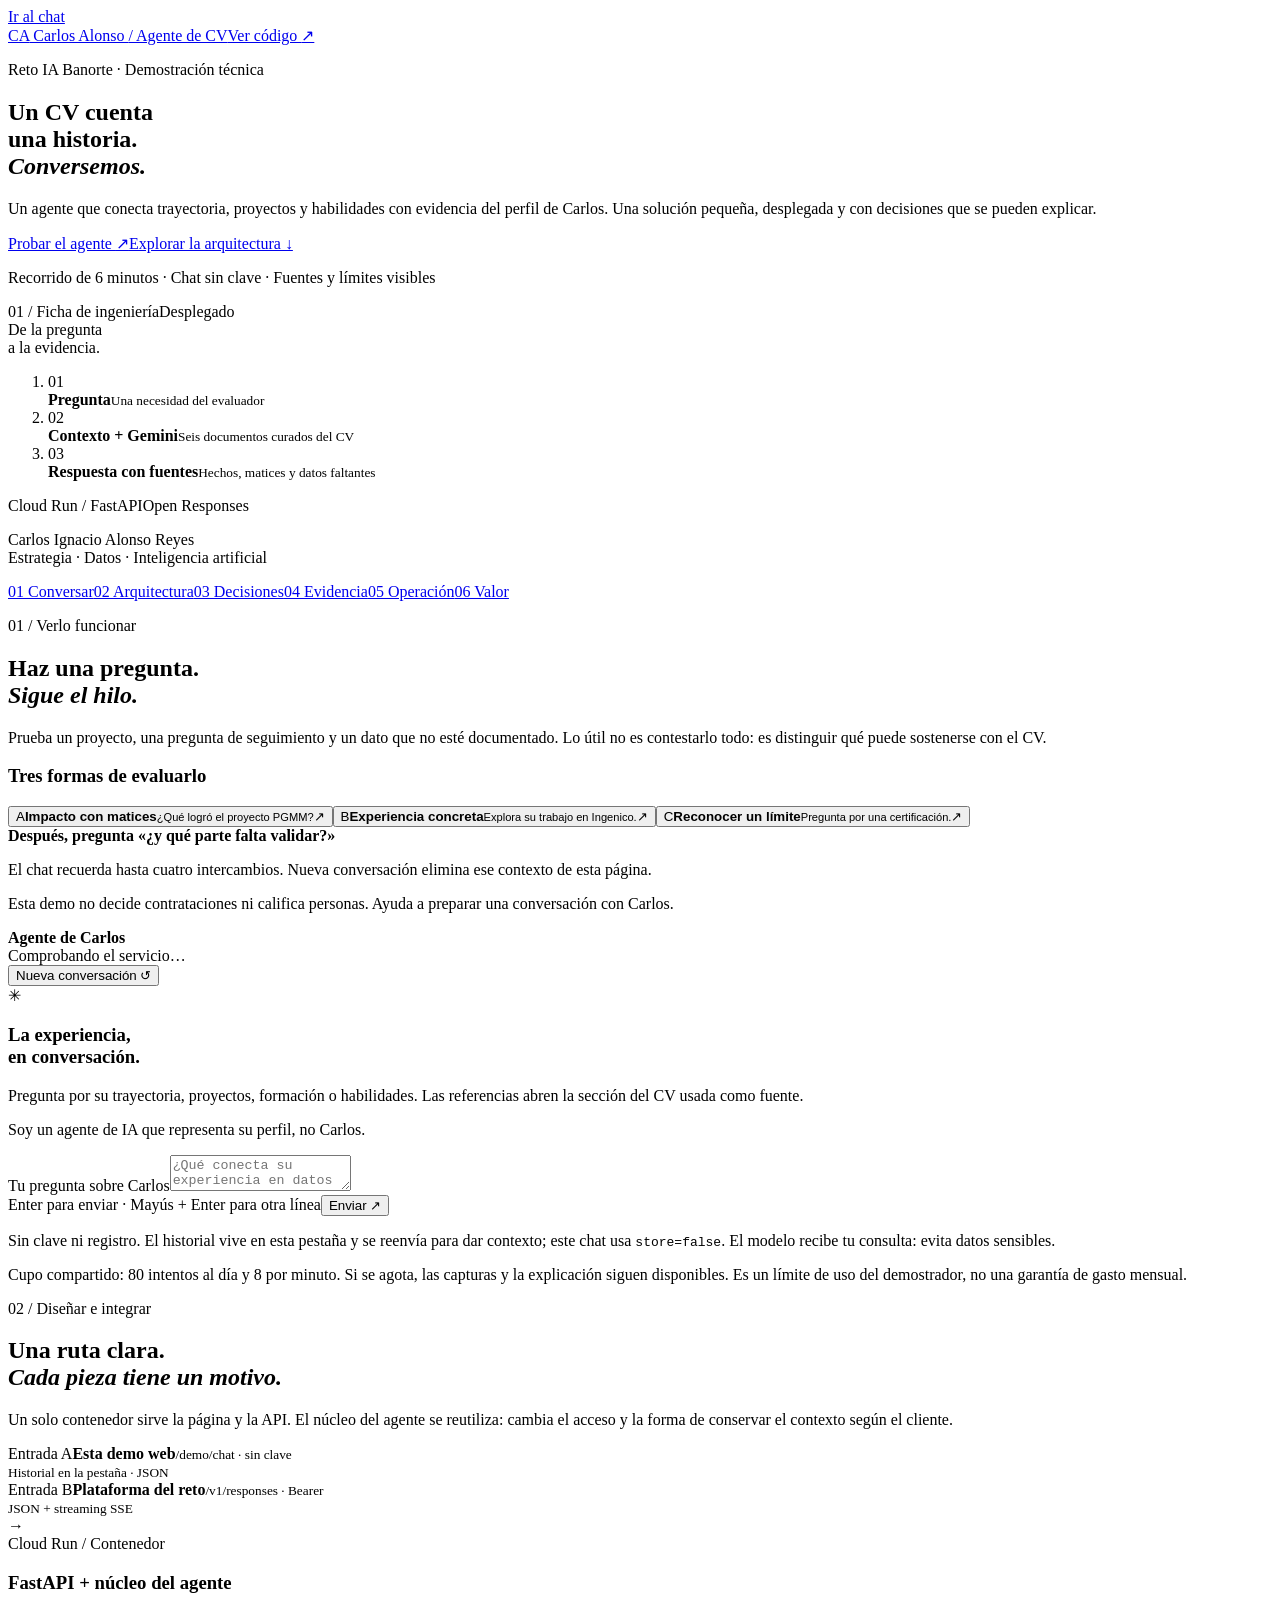
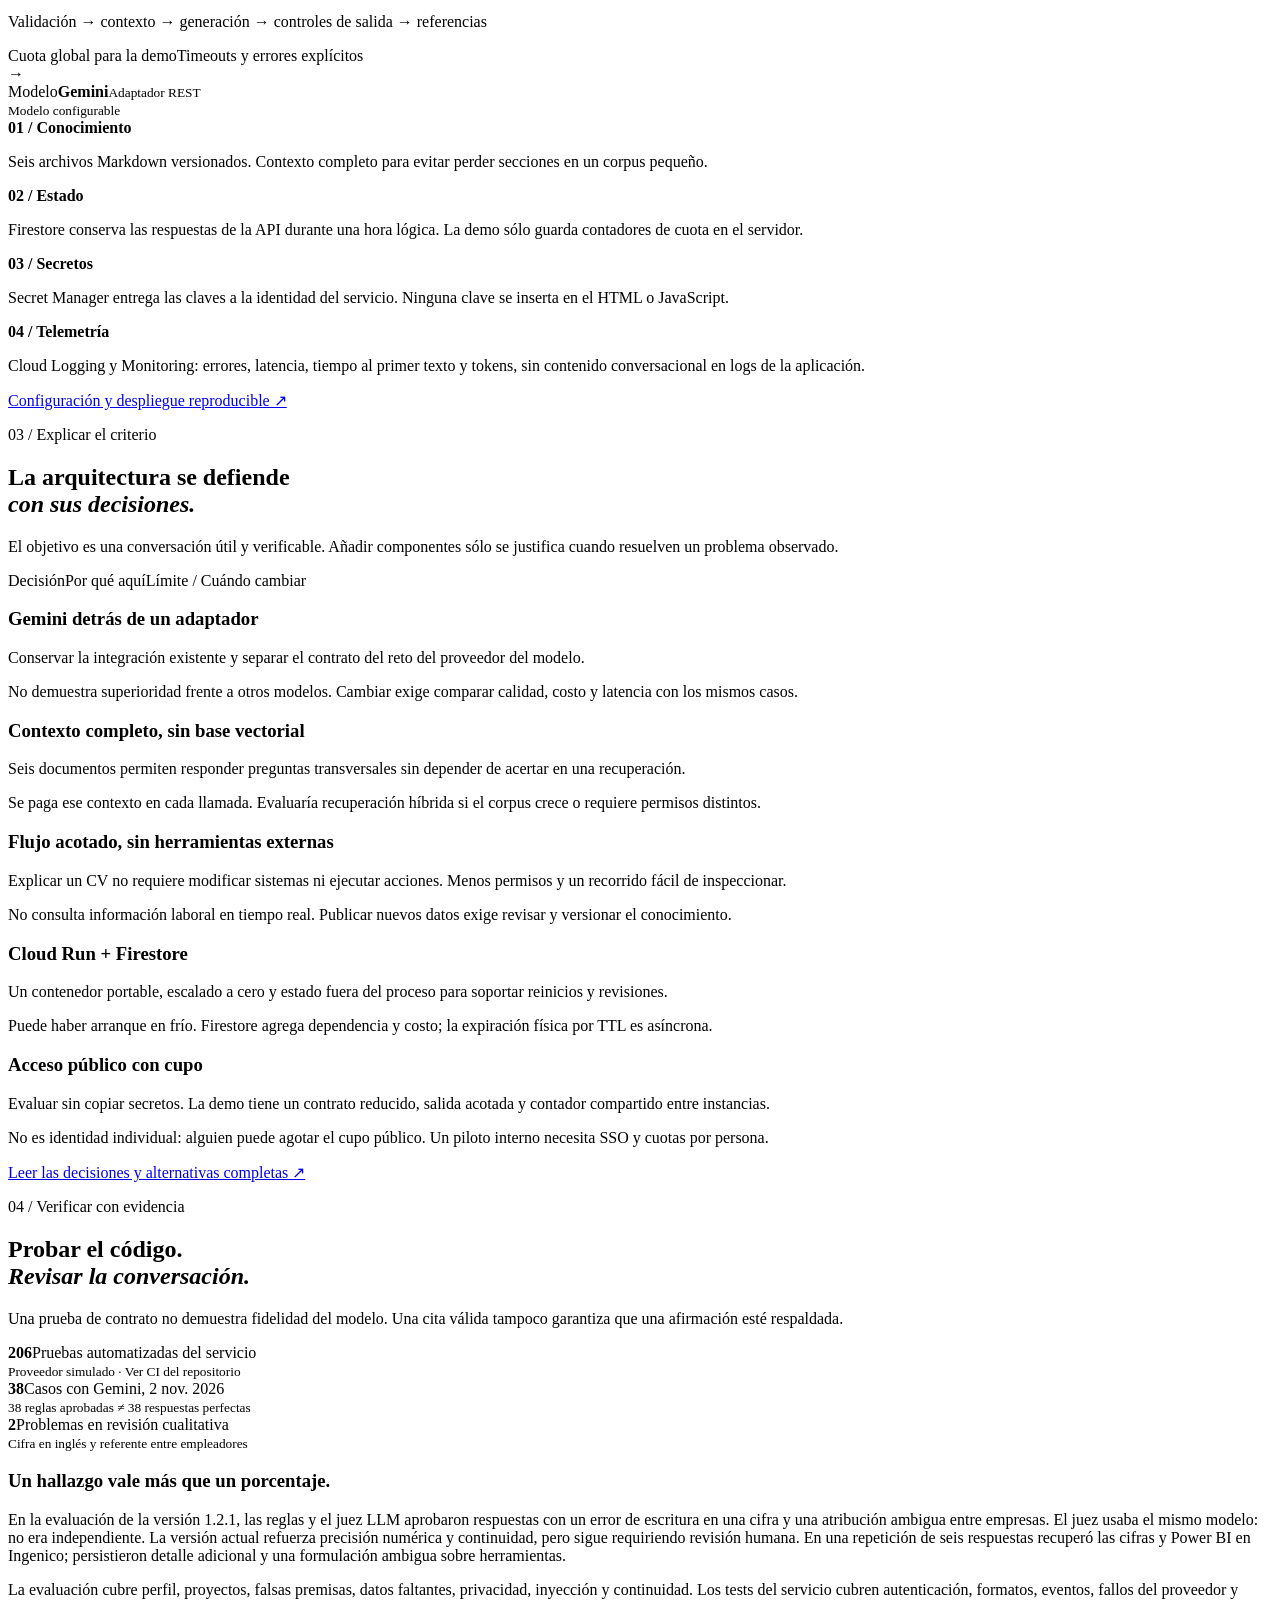
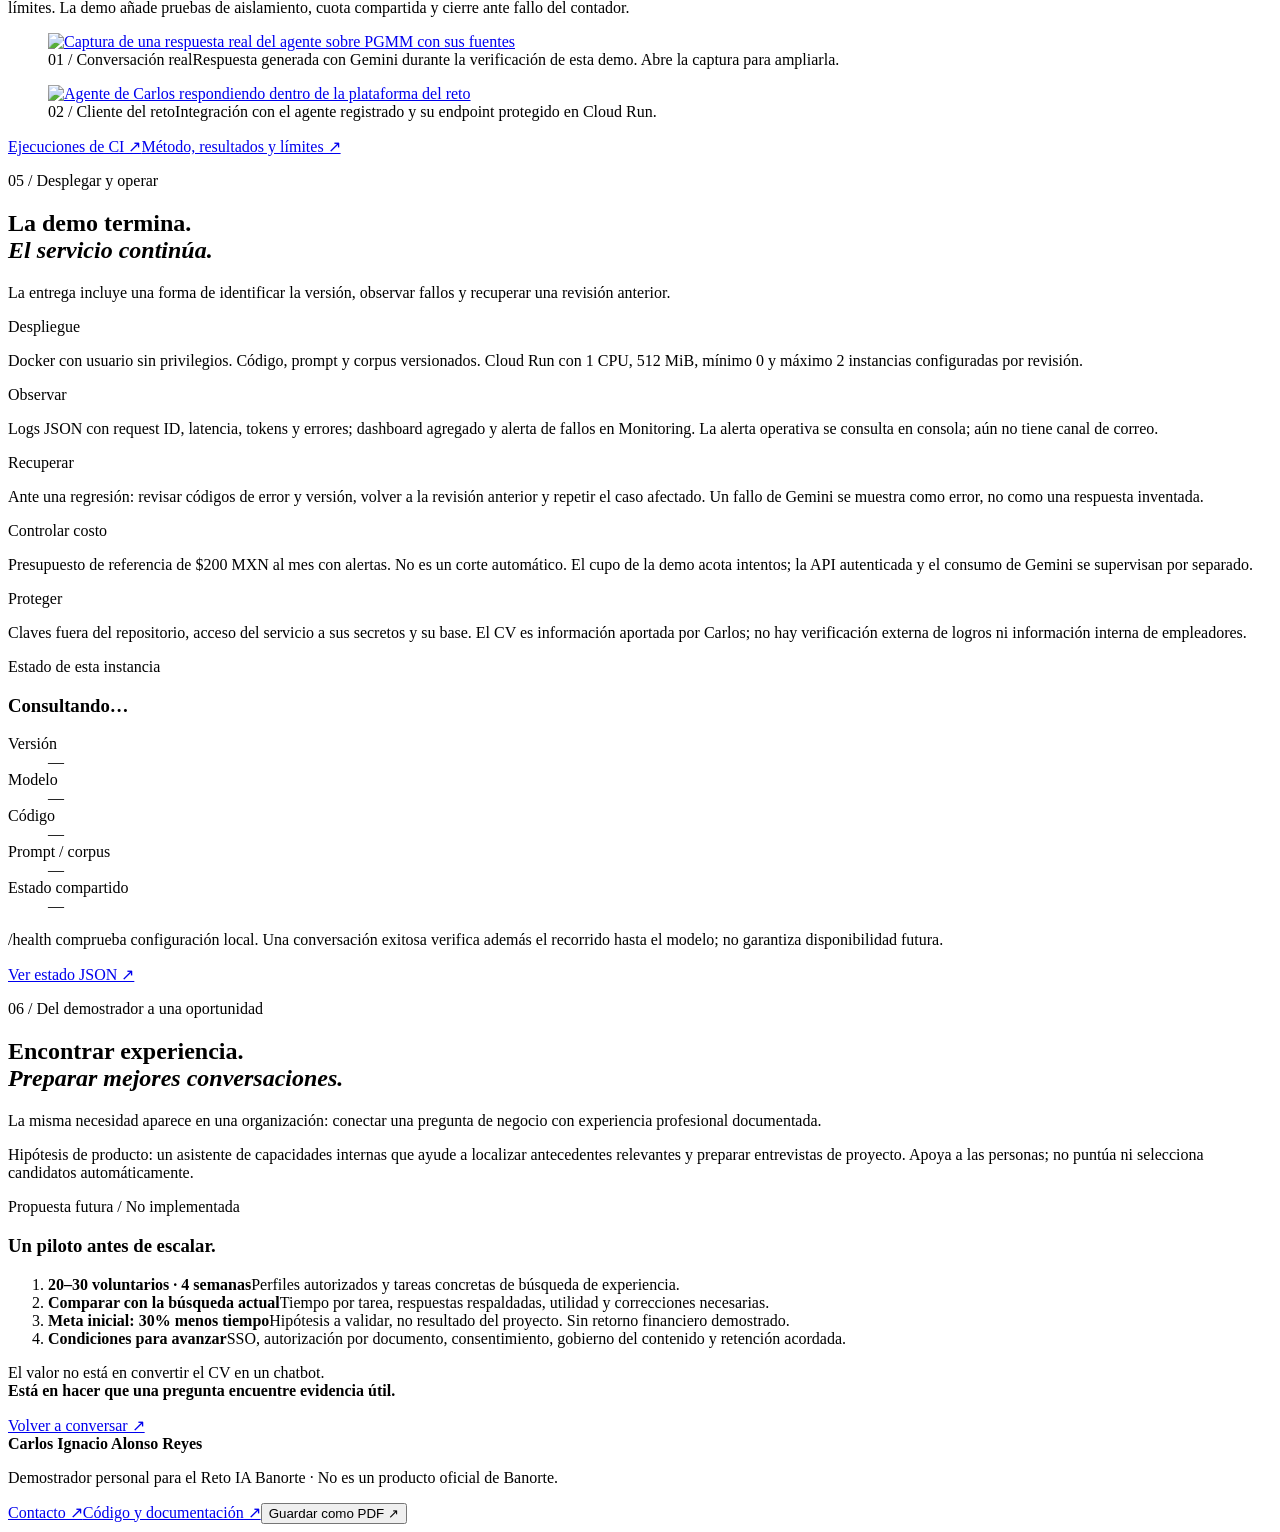
==== web/demo.html @ 854e2290 "Add guided public demo with shared quotas and private integration access" ====
<!doctype html>
<html lang="es"><head><meta charset="utf-8"><meta name="viewport" content="width=device-width,initial-scale=1"><meta name="description" content="Demostración del agente de CV de Carlos Alonso: conversación en vivo, arquitectura, evidencia y decisiones de ingeniería."><title>Carlos Alonso · De un CV a una conversación</title><link rel="stylesheet" href="/assets/demo.css"><script src="/assets/demo.js" defer></script></head>
<body><a class="skip" href="#conversacion">Ir al chat</a>
<header class="header"><a class="brand" href="#inicio"><span class="monogram">CA</span> Carlos Alonso <span class="brand-sub">/ Agente de CV</span></a><a class="repo" href="https://github.com/Aloner23/cv-agent-banorte" target="_blank" rel="noopener">Ver código <span aria-hidden="true">↗</span></a></header>
<main>
<section id="inicio" class="hero wrap"><div class="hero-copy"><p class="eyebrow">Reto IA Banorte · Demostración técnica</p><h1>Un CV cuenta<br>una historia.<br><em>Conversemos.</em></h1><p class="lead">Un agente que conecta trayectoria, proyectos y habilidades con evidencia del perfil de Carlos. Una solución pequeña, desplegada y con decisiones que se pueden explicar.</p><div class="actions"><a class="button" href="#conversacion">Probar el agente <span aria-hidden="true">↗</span></a><a class="text-link" href="#arquitectura">Explorar la arquitectura ↓</a></div><p class="micro">Recorrido de 6 minutos · Chat sin clave · Fuentes y límites visibles</p></div>
<aside class="hero-sheet" aria-label="Ficha del proyecto"><div class="sheet-top"><span>01 / Ficha de ingeniería</span><span class="live-dot">Desplegado</span></div><div class="sheet-title">De la pregunta<br>a la evidencia.</div><ol class="flow-mini"><li><span>01</span><div><strong>Pregunta</strong><small>Una necesidad del evaluador</small></div></li><li><span>02</span><div><strong>Contexto + Gemini</strong><small>Seis documentos curados del CV</small></div></li><li><span>03</span><div><strong>Respuesta con fuentes</strong><small>Hechos, matices y datos faltantes</small></div></li></ol><div class="sheet-bottom"><span>Cloud Run / FastAPI</span><span>Open Responses</span></div><p class="micro">Carlos Ignacio Alonso Reyes<br>Estrategia · Datos · Inteligencia artificial</p></aside></section>
<nav class="chapter-nav" aria-label="Recorrido de la demostración"><div class="wrap"><a href="#conversacion">01 Conversar</a><a href="#arquitectura">02 Arquitectura</a><a href="#decisiones">03 Decisiones</a><a href="#evidencia">04 Evidencia</a><a href="#operacion">05 Operación</a><a href="#valor">06 Valor</a></div></nav>
<section class="section wrap" id="conversacion"><div class="section-heading"><p class="eyebrow">01 / Verlo funcionar</p><h2>Haz una pregunta.<br><em>Sigue el hilo.</em></h2><p>Prueba un proyecto, una pregunta de seguimiento y un dato que no esté documentado. Lo útil no es contestarlo todo: es distinguir qué puede sostenerse con el CV.</p></div>
<div class="demo-grid"><aside class="test-guide"><h3>Tres formas de evaluarlo</h3><button data-question="Explícame el caso de Cartas PGMM: resultado reportado y límites para calcular el ahorro neto."><span class="test-number">A</span><span><strong>Impacto con matices</strong><small>¿Qué logró el proyecto PGMM?</small></span><span>↗</span></button><button data-question="¿Qué hizo Carlos en Ingenico y qué herramientas usó allí?"><span class="test-number">B</span><span><strong>Experiencia concreta</strong><small>Explora su trabajo en Ingenico.</small></span><span>↗</span></button><button data-question="¿Carlos tiene certificación AWS Solutions Architect? ¿Qué información sí está documentada?"><span class="test-number">C</span><span><strong>Reconocer un límite</strong><small>Pregunta por una certificación.</small></span><span>↗</span></button><div class="guide-note"><strong>Después, pregunta «¿y qué parte falta validar?»</strong><p>El chat recuerda hasta cuatro intercambios. Nueva conversación elimina ese contexto de esta página.</p></div><p class="micro">Esta demo no decide contrataciones ni califica personas. Ayuda a preparar una conversación con Carlos.</p></aside>
<div class="chat"><div class="chat-top"><div><strong>Agente de Carlos</strong><div class="micro" id="connection-status" role="status">Comprobando el servicio…</div></div><button id="reset" class="text-button" type="button">Nueva conversación ↺</button></div><div id="chat-scroll" class="chat-scroll"><div id="welcome"><span class="chat-mark" aria-hidden="true">✳</span><h3>La experiencia,<br>en conversación.</h3><p>Pregunta por su trayectoria, proyectos, formación o habilidades. Las referencias abren la sección del CV usada como fuente.</p><p class="micro">Soy un agente de IA que representa su perfil, no Carlos.</p></div><div id="messages" role="log" aria-live="polite" aria-relevant="additions" aria-label="Conversación"></div></div><form id="chat-form"><label for="question">Tu pregunta sobre Carlos</label><textarea id="question" maxlength="1500" rows="2" placeholder="¿Qué conecta su experiencia en datos con su trabajo en IA?"></textarea><div class="composer-bottom"><span class="micro">Enter para enviar · Mayús + Enter para otra línea</span><button id="send" class="button" type="submit">Enviar ↗</button></div></form><p class="chat-feedback micro" id="feedback" role="status"></p><p class="privacy micro">Sin clave ni registro. El historial vive en esta pestaña y se reenvía para dar contexto; este chat usa <code>store=false</code>. El modelo recibe tu consulta: evita datos sensibles.</p></div></div><div class="demo-limit micro">Cupo compartido: <span id="quota-label">80 intentos al día y 8 por minuto</span>. Si se agota, las capturas y la explicación siguen disponibles. Es un límite de uso del demostrador, no una garantía de gasto mensual.</div></section>
<section class="section architecture" id="arquitectura"><div class="wrap"><div class="section-heading"><p class="eyebrow">02 / Diseñar e integrar</p><h2>Una ruta clara.<br><em>Cada pieza tiene un motivo.</em></h2><p>Un solo contenedor sirve la página y la API. El núcleo del agente se reutiliza: cambia el acceso y la forma de conservar el contexto según el cliente.</p></div><div class="architecture-map" aria-label="Flujo de arquitectura"><div class="architecture-clients"><div><span class="step-label">Entrada A</span><strong>Esta demo web</strong><small>/demo/chat · sin clave<br>Historial en la pestaña · JSON</small></div><div><span class="step-label">Entrada B</span><strong>Plataforma del reto</strong><small>/v1/responses · Bearer<br>JSON + streaming SSE</small></div></div><div class="map-arrow" aria-hidden="true">→</div><div class="architecture-core"><span class="step-label">Cloud Run / Contenedor</span><h3>FastAPI + núcleo del agente</h3><p>Validación → contexto → generación → controles de salida → referencias</p><div class="core-tags"><span>Cuota global para la demo</span><span>Timeouts y errores explícitos</span></div></div><div class="map-arrow" aria-hidden="true">→</div><div class="architecture-provider"><span class="step-label">Modelo</span><strong>Gemini</strong><small>Adaptador REST<br>Modelo configurable</small></div></div><div class="foundation"><div><strong>01 / Conocimiento</strong><p>Seis archivos Markdown versionados. Contexto completo para evitar perder secciones en un corpus pequeño.</p></div><div><strong>02 / Estado</strong><p>Firestore conserva las respuestas de la API durante una hora lógica. La demo sólo guarda contadores de cuota en el servidor.</p></div><div><strong>03 / Secretos</strong><p>Secret Manager entrega las claves a la identidad del servicio. Ninguna clave se inserta en el HTML o JavaScript.</p></div><div><strong>04 / Telemetría</strong><p>Cloud Logging y Monitoring: errores, latencia, tiempo al primer texto y tokens, sin contenido conversacional en logs de la aplicación.</p></div></div><a class="text-link" href="https://github.com/Aloner23/cv-agent-banorte/blob/main/docs/CLOUD_RUN.md" target="_blank" rel="noopener">Configuración y despliegue reproducible ↗</a></div></section>
<section id="decisiones" class="section wrap"><div class="section-heading"><p class="eyebrow">03 / Explicar el criterio</p><h2>La arquitectura se defiende<br><em>con sus decisiones.</em></h2><p>El objetivo es una conversación útil y verificable. Añadir componentes sólo se justifica cuando resuelven un problema observado.</p></div><div class="decision-table"><div class="decision-head"><span>Decisión</span><span>Por qué aquí</span><span>Límite / Cuándo cambiar</span></div><article><h3>Gemini detrás de un adaptador</h3><p>Conservar la integración existente y separar el contrato del reto del proveedor del modelo.</p><p>No demuestra superioridad frente a otros modelos. Cambiar exige comparar calidad, costo y latencia con los mismos casos.</p></article><article><h3>Contexto completo, sin base vectorial</h3><p>Seis documentos permiten responder preguntas transversales sin depender de acertar en una recuperación.</p><p>Se paga ese contexto en cada llamada. Evaluaría recuperación híbrida si el corpus crece o requiere permisos distintos.</p></article><article><h3>Flujo acotado, sin herramientas externas</h3><p>Explicar un CV no requiere modificar sistemas ni ejecutar acciones. Menos permisos y un recorrido fácil de inspeccionar.</p><p>No consulta información laboral en tiempo real. Publicar nuevos datos exige revisar y versionar el conocimiento.</p></article><article><h3>Cloud Run + Firestore</h3><p>Un contenedor portable, escalado a cero y estado fuera del proceso para soportar reinicios y revisiones.</p><p>Puede haber arranque en frío. Firestore agrega dependencia y costo; la expiración física por TTL es asíncrona.</p></article><article><h3>Acceso público con cupo</h3><p>Evaluar sin copiar secretos. La demo tiene un contrato reducido, salida acotada y contador compartido entre instancias.</p><p>No es identidad individual: alguien puede agotar el cupo público. Un piloto interno necesita SSO y cuotas por persona.</p></article></div><a class="text-link" href="https://github.com/Aloner23/cv-agent-banorte/blob/main/docs/DECISIONES_TECNICAS.md" target="_blank" rel="noopener">Leer las decisiones y alternativas completas ↗</a></section>
<section id="evidencia" class="section evidence"><div class="wrap"><div class="section-heading"><p class="eyebrow">04 / Verificar con evidencia</p><h2>Probar el código.<br><em>Revisar la conversación.</em></h2><p>Una prueba de contrato no demuestra fidelidad del modelo. Una cita válida tampoco garantiza que una afirmación esté respaldada.</p></div><div class="evidence-strip"><div><strong id="test-count">206</strong><span>Pruebas automatizadas del servicio<br><small>Proveedor simulado · Ver CI del repositorio</small></span></div><div><strong>38</strong><span>Casos con Gemini, 2 nov. 2026<br><small>38 reglas aprobadas ≠ 38 respuestas perfectas</small></span></div><div><strong>2</strong><span>Problemas en revisión cualitativa<br><small>Cifra en inglés y referente entre empleadores</small></span></div></div><div class="evidence-reading"><h3>Un hallazgo vale más que un porcentaje.</h3><p>En la evaluación de la versión 1.2.1, las reglas y el juez LLM aprobaron respuestas con un error de escritura en una cifra y una atribución ambigua entre empresas. El juez usaba el mismo modelo: no era independiente. La versión actual refuerza precisión numérica y continuidad, pero sigue requiriendo revisión humana. En una repetición de seis respuestas recuperó las cifras y Power BI en Ingenico; persistieron detalle adicional y una formulación ambigua sobre herramientas.</p><p>La evaluación cubre perfil, proyectos, falsas premisas, datos faltantes, privacidad, inyección y continuidad. Los tests del servicio cubren autenticación, formatos, eventos, fallos del proveedor y límites. La demo añade pruebas de aislamiento, cuota compartida y cierre ante fallo del contador.</p></div><div class="capture-grid"><figure><a href="/assets/captures/chat.png" target="_blank" rel="noopener"><img src="/assets/captures/chat.png" alt="Captura de una respuesta real del agente sobre PGMM con sus fuentes" loading="lazy"></a><figcaption><span>01 / Conversación real</span>Respuesta generada con Gemini durante la verificación de esta demo. Abre la captura para ampliarla.</figcaption></figure><figure><a href="/assets/captures/platform.png" target="_blank" rel="noopener"><img src="/assets/captures/platform.png" alt="Agente de Carlos respondiendo dentro de la plataforma del reto" loading="lazy"></a><figcaption><span>02 / Cliente del reto</span>Integración con el agente registrado y su endpoint protegido en Cloud Run.</figcaption></figure></div><div class="actions"><a class="text-link" href="https://github.com/Aloner23/cv-agent-banorte/actions" target="_blank" rel="noopener">Ejecuciones de CI ↗</a><a class="text-link" href="https://github.com/Aloner23/cv-agent-banorte/blob/main/docs/VALIDACION.md" target="_blank" rel="noopener">Método, resultados y límites ↗</a></div></div></section>
<section id="operacion" class="section wrap"><div class="section-heading"><p class="eyebrow">05 / Desplegar y operar</p><h2>La demo termina.<br><em>El servicio continúa.</em></h2><p>La entrega incluye una forma de identificar la versión, observar fallos y recuperar una revisión anterior.</p></div><div class="ops-grid"><div class="ops-ledger"><div><span>Despliegue</span><p>Docker con usuario sin privilegios. Código, prompt y corpus versionados. Cloud Run con 1 CPU, 512 MiB, mínimo 0 y máximo 2 instancias configuradas por revisión.</p></div><div><span>Observar</span><p>Logs JSON con request ID, latencia, tokens y errores; dashboard agregado y alerta de fallos en Monitoring. La alerta operativa se consulta en consola; aún no tiene canal de correo.</p></div><div><span>Recuperar</span><p>Ante una regresión: revisar códigos de error y versión, volver a la revisión anterior y repetir el caso afectado. Un fallo de Gemini se muestra como error, no como una respuesta inventada.</p></div><div><span>Controlar costo</span><p>Presupuesto de referencia de $200 MXN al mes con alertas. No es un corte automático. El cupo de la demo acota intentos; la API autenticada y el consumo de Gemini se supervisan por separado.</p></div><div><span>Proteger</span><p>Claves fuera del repositorio, acceso del servicio a sus secretos y su base. El CV es información aportada por Carlos; no hay verificación externa de logros ni información interna de empleadores.</p></div></div><aside class="release-panel"><p class="eyebrow">Estado de esta instancia</p><h3 id="release-status">Consultando…</h3><dl><div><dt>Versión</dt><dd id="release-version">—</dd></div><div><dt>Modelo</dt><dd id="release-model">—</dd></div><div><dt>Código</dt><dd id="release-code">—</dd></div><div><dt>Prompt / corpus</dt><dd id="release-data">—</dd></div><div><dt>Estado compartido</dt><dd id="release-store">—</dd></div></dl><p class="micro">/health comprueba configuración local. Una conversación exitosa verifica además el recorrido hasta el modelo; no garantiza disponibilidad futura.</p><a class="text-link" href="/health" target="_blank" rel="noopener">Ver estado JSON ↗</a></aside></div></section>
<section id="valor" class="section value"><div class="wrap"><p class="eyebrow">06 / Del demostrador a una oportunidad</p><div class="value-grid"><div><h2>Encontrar experiencia.<br><em>Preparar mejores conversaciones.</em></h2><p class="lead">La misma necesidad aparece en una organización: conectar una pregunta de negocio con experiencia profesional documentada.</p><p>Hipótesis de producto: un asistente de capacidades internas que ayude a localizar antecedentes relevantes y preparar entrevistas de proyecto. Apoya a las personas; no puntúa ni selecciona candidatos automáticamente.</p></div><div class="pilot"><span class="pilot-label">Propuesta futura / No implementada</span><h3>Un piloto antes de escalar.</h3><ol><li><strong>20–30 voluntarios · 4 semanas</strong><span>Perfiles autorizados y tareas concretas de búsqueda de experiencia.</span></li><li><strong>Comparar con la búsqueda actual</strong><span>Tiempo por tarea, respuestas respaldadas, utilidad y correcciones necesarias.</span></li><li><strong>Meta inicial: 30% menos tiempo</strong><span>Hipótesis a validar, no resultado del proyecto. Sin retorno financiero demostrado.</span></li><li><strong>Condiciones para avanzar</strong><span>SSO, autorización por documento, consentimiento, gobierno del contenido y retención acordada.</span></li></ol></div></div><div class="closing"><p>El valor no está en convertir el CV en un chatbot.<br><strong>Está en hacer que una pregunta encuentre evidencia útil.</strong></p><a class="button light" href="#conversacion">Volver a conversar ↗</a></div></div></section>
</main><footer class="footer wrap"><div><strong>Carlos Ignacio Alonso Reyes</strong><p>Demostrador personal para el Reto IA Banorte · No es un producto oficial de Banorte.</p></div><div><a href="mailto:carlosignacio2305@gmail.com">Contacto ↗</a><a href="https://github.com/Aloner23/cv-agent-banorte" target="_blank" rel="noopener">Código y documentación ↗</a><button class="text-button" id="print" type="button">Guardar como PDF ↗</button></div></footer></body></html>
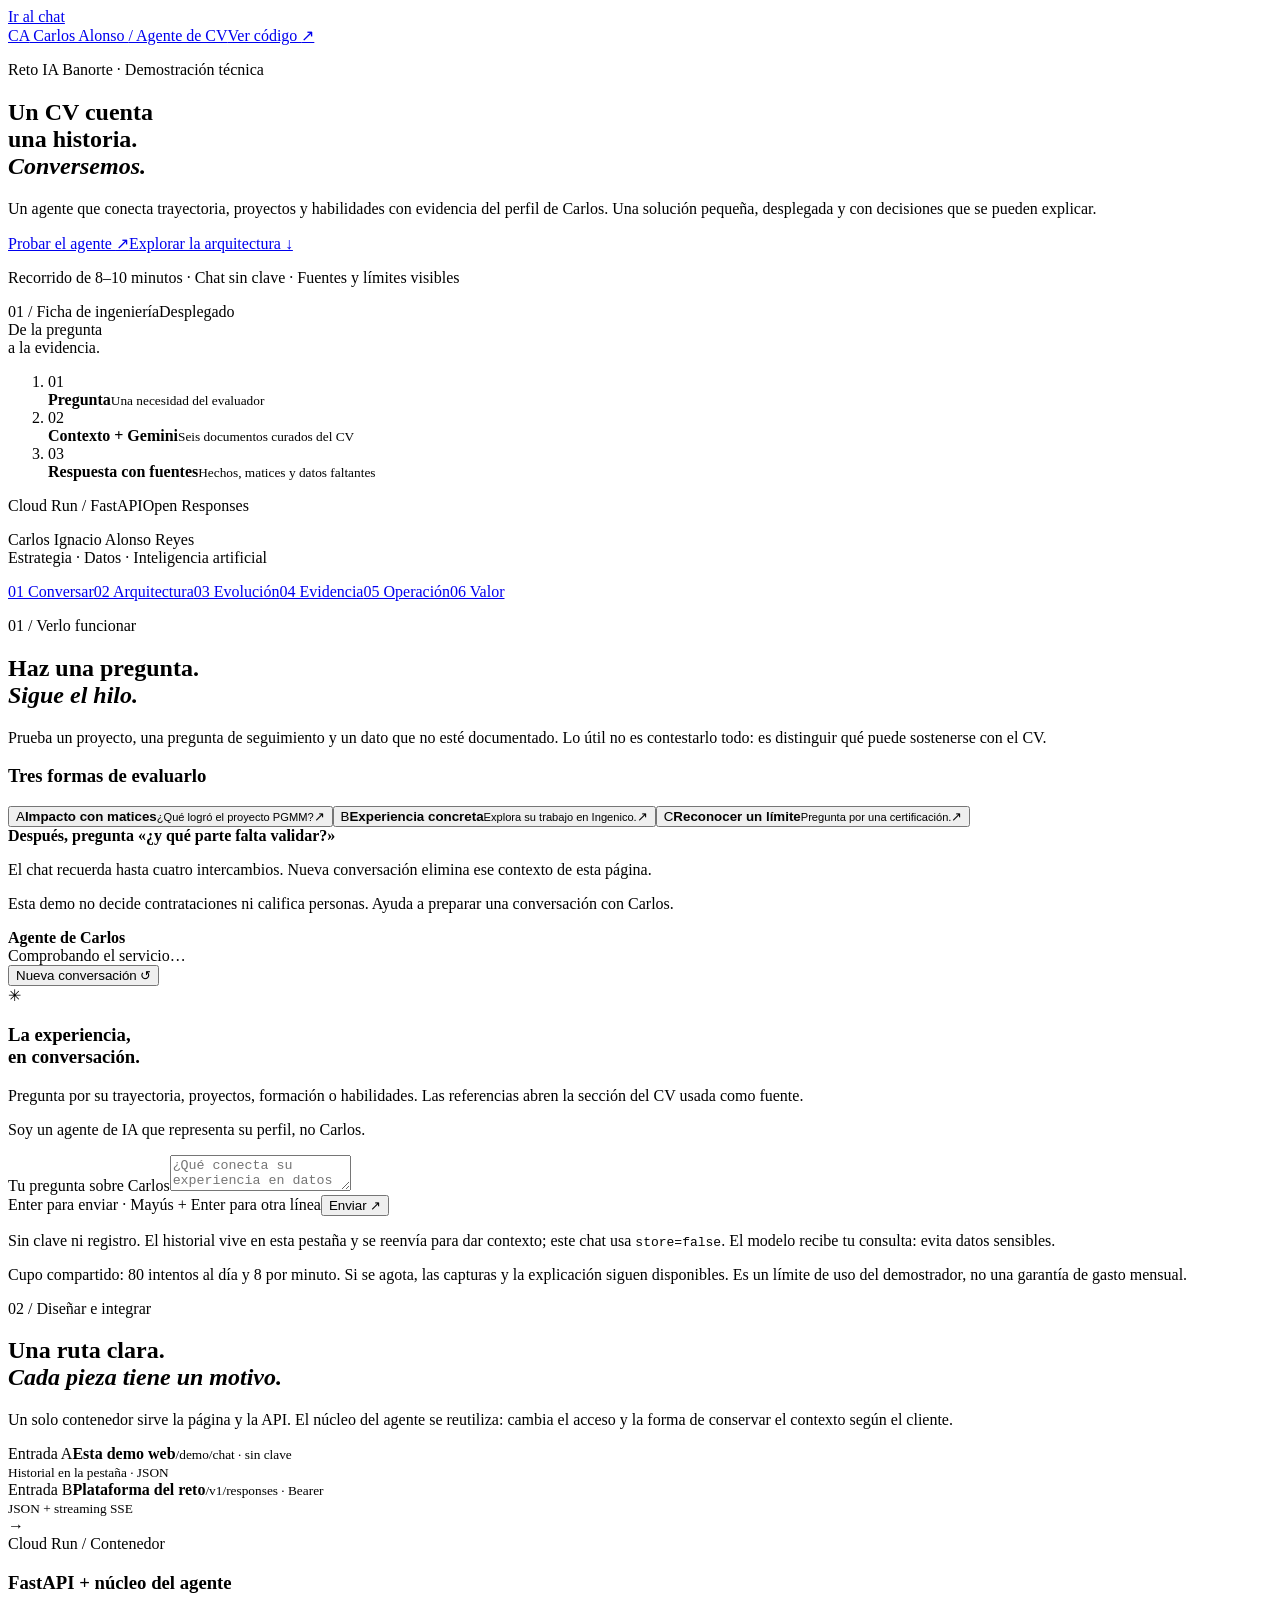
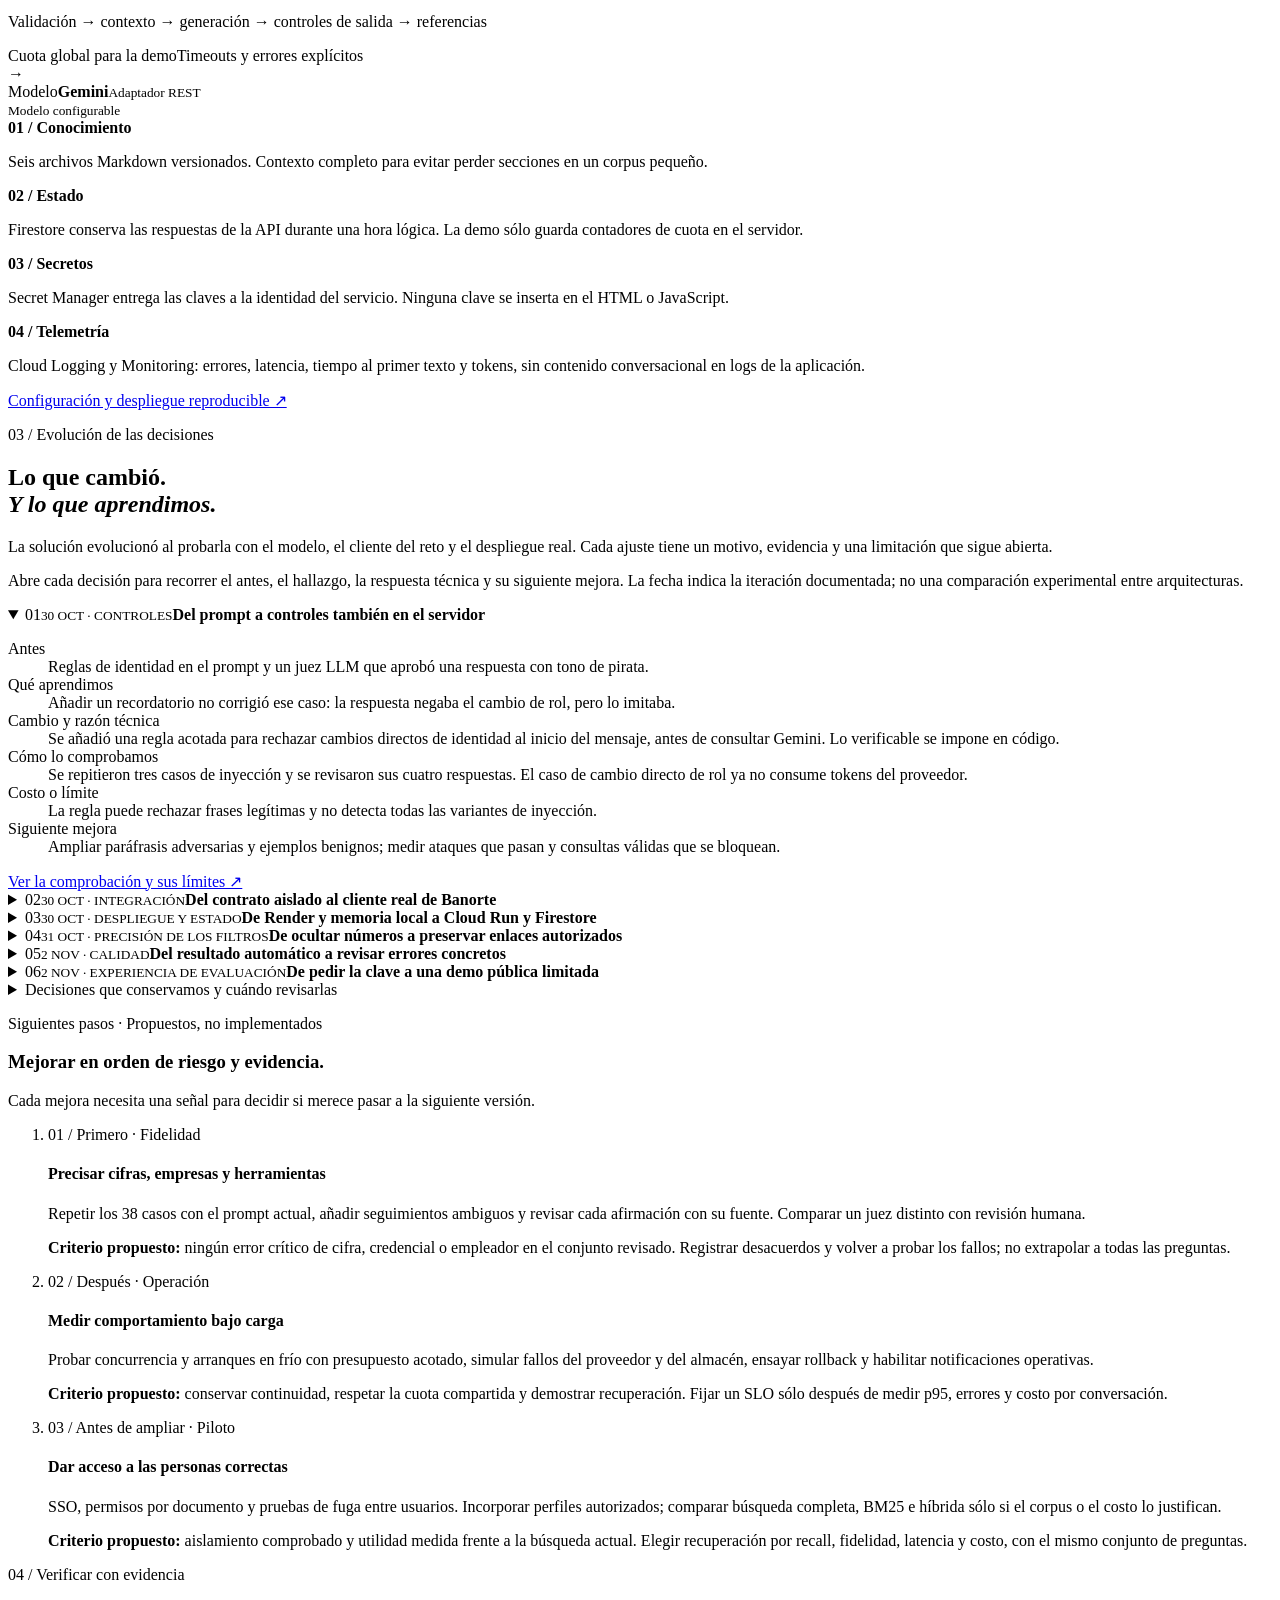
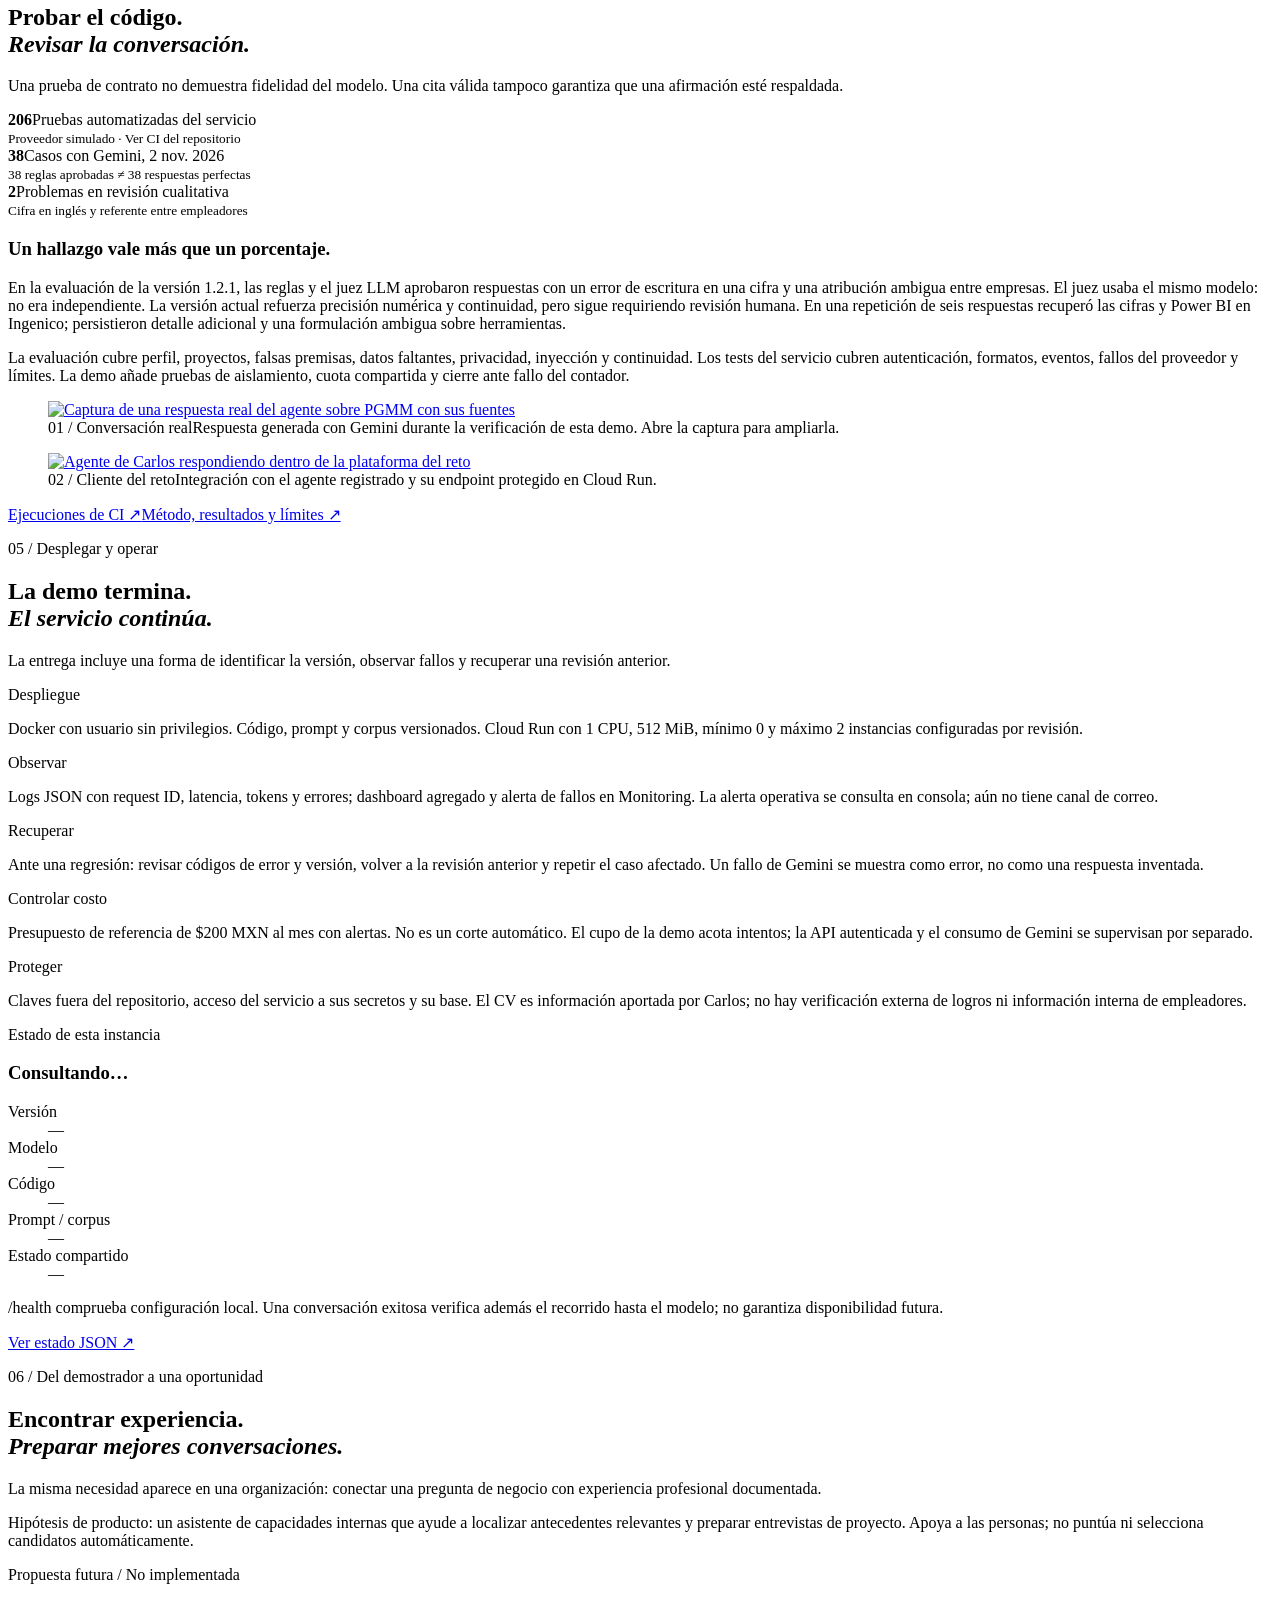
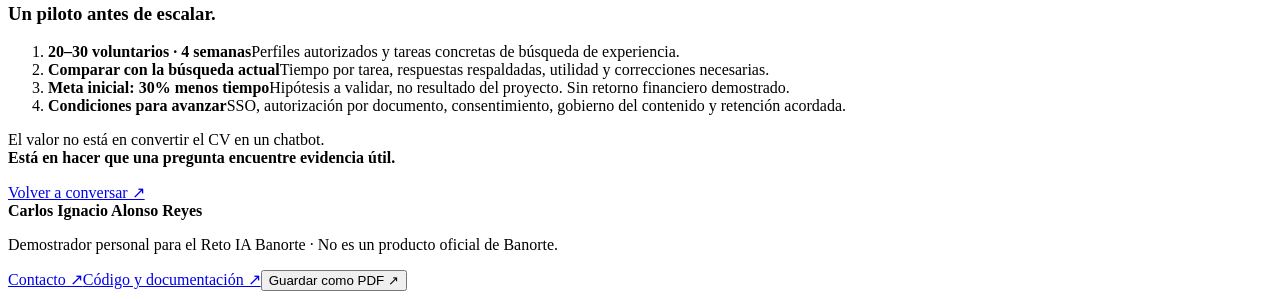
==== commit 19bffdb7: "Explain the demo's technical evolution, evidence and prioritized improvements" ====
--- a/web/demo.html
+++ b/web/demo.html
@@ -3,15 +3,21 @@
 <body><a class="skip" href="#conversacion">Ir al chat</a>
 <header class="header"><a class="brand" href="#inicio"><span class="monogram">CA</span> Carlos Alonso <span class="brand-sub">/ Agente de CV</span></a><a class="repo" href="https://github.com/Aloner23/cv-agent-banorte" target="_blank" rel="noopener">Ver código <span aria-hidden="true">↗</span></a></header>
 <main>
-<section id="inicio" class="hero wrap"><div class="hero-copy"><p class="eyebrow">Reto IA Banorte · Demostración técnica</p><h1>Un CV cuenta<br>una historia.<br><em>Conversemos.</em></h1><p class="lead">Un agente que conecta trayectoria, proyectos y habilidades con evidencia del perfil de Carlos. Una solución pequeña, desplegada y con decisiones que se pueden explicar.</p><div class="actions"><a class="button" href="#conversacion">Probar el agente <span aria-hidden="true">↗</span></a><a class="text-link" href="#arquitectura">Explorar la arquitectura ↓</a></div><p class="micro">Recorrido de 6 minutos · Chat sin clave · Fuentes y límites visibles</p></div>
+<section id="inicio" class="hero wrap"><div class="hero-copy"><p class="eyebrow">Reto IA Banorte · Demostración técnica</p><h1>Un CV cuenta<br>una historia.<br><em>Conversemos.</em></h1><p class="lead">Un agente que conecta trayectoria, proyectos y habilidades con evidencia del perfil de Carlos. Una solución pequeña, desplegada y con decisiones que se pueden explicar.</p><div class="actions"><a class="button" href="#conversacion">Probar el agente <span aria-hidden="true">↗</span></a><a class="text-link" href="#arquitectura">Explorar la arquitectura ↓</a></div><p class="micro">Recorrido de 8–10 minutos · Chat sin clave · Fuentes y límites visibles</p></div>
 <aside class="hero-sheet" aria-label="Ficha del proyecto"><div class="sheet-top"><span>01 / Ficha de ingeniería</span><span class="live-dot">Desplegado</span></div><div class="sheet-title">De la pregunta<br>a la evidencia.</div><ol class="flow-mini"><li><span>01</span><div><strong>Pregunta</strong><small>Una necesidad del evaluador</small></div></li><li><span>02</span><div><strong>Contexto + Gemini</strong><small>Seis documentos curados del CV</small></div></li><li><span>03</span><div><strong>Respuesta con fuentes</strong><small>Hechos, matices y datos faltantes</small></div></li></ol><div class="sheet-bottom"><span>Cloud Run / FastAPI</span><span>Open Responses</span></div><p class="micro">Carlos Ignacio Alonso Reyes<br>Estrategia · Datos · Inteligencia artificial</p></aside></section>
-<nav class="chapter-nav" aria-label="Recorrido de la demostración"><div class="wrap"><a href="#conversacion">01 Conversar</a><a href="#arquitectura">02 Arquitectura</a><a href="#decisiones">03 Decisiones</a><a href="#evidencia">04 Evidencia</a><a href="#operacion">05 Operación</a><a href="#valor">06 Valor</a></div></nav>
+<nav class="chapter-nav" aria-label="Recorrido de la demostración"><div class="wrap"><a href="#conversacion">01 Conversar</a><a href="#arquitectura">02 Arquitectura</a><a href="#decisiones">03 Evolución</a><a href="#evidencia">04 Evidencia</a><a href="#operacion">05 Operación</a><a href="#valor">06 Valor</a></div></nav>
 <section class="section wrap" id="conversacion"><div class="section-heading"><p class="eyebrow">01 / Verlo funcionar</p><h2>Haz una pregunta.<br><em>Sigue el hilo.</em></h2><p>Prueba un proyecto, una pregunta de seguimiento y un dato que no esté documentado. Lo útil no es contestarlo todo: es distinguir qué puede sostenerse con el CV.</p></div>
 <div class="demo-grid"><aside class="test-guide"><h3>Tres formas de evaluarlo</h3><button data-question="Explícame el caso de Cartas PGMM: resultado reportado y límites para calcular el ahorro neto."><span class="test-number">A</span><span><strong>Impacto con matices</strong><small>¿Qué logró el proyecto PGMM?</small></span><span>↗</span></button><button data-question="¿Qué hizo Carlos en Ingenico y qué herramientas usó allí?"><span class="test-number">B</span><span><strong>Experiencia concreta</strong><small>Explora su trabajo en Ingenico.</small></span><span>↗</span></button><button data-question="¿Carlos tiene certificación AWS Solutions Architect? ¿Qué información sí está documentada?"><span class="test-number">C</span><span><strong>Reconocer un límite</strong><small>Pregunta por una certificación.</small></span><span>↗</span></button><div class="guide-note"><strong>Después, pregunta «¿y qué parte falta validar?»</strong><p>El chat recuerda hasta cuatro intercambios. Nueva conversación elimina ese contexto de esta página.</p></div><p class="micro">Esta demo no decide contrataciones ni califica personas. Ayuda a preparar una conversación con Carlos.</p></aside>
 <div class="chat"><div class="chat-top"><div><strong>Agente de Carlos</strong><div class="micro" id="connection-status" role="status">Comprobando el servicio…</div></div><button id="reset" class="text-button" type="button">Nueva conversación ↺</button></div><div id="chat-scroll" class="chat-scroll"><div id="welcome"><span class="chat-mark" aria-hidden="true">✳</span><h3>La experiencia,<br>en conversación.</h3><p>Pregunta por su trayectoria, proyectos, formación o habilidades. Las referencias abren la sección del CV usada como fuente.</p><p class="micro">Soy un agente de IA que representa su perfil, no Carlos.</p></div><div id="messages" role="log" aria-live="polite" aria-relevant="additions" aria-label="Conversación"></div></div><form id="chat-form"><label for="question">Tu pregunta sobre Carlos</label><textarea id="question" maxlength="1500" rows="2" placeholder="¿Qué conecta su experiencia en datos con su trabajo en IA?"></textarea><div class="composer-bottom"><span class="micro">Enter para enviar · Mayús + Enter para otra línea</span><button id="send" class="button" type="submit">Enviar ↗</button></div></form><p class="chat-feedback micro" id="feedback" role="status"></p><p class="privacy micro">Sin clave ni registro. El historial vive en esta pestaña y se reenvía para dar contexto; este chat usa <code>store=false</code>. El modelo recibe tu consulta: evita datos sensibles.</p></div></div><div class="demo-limit micro">Cupo compartido: <span id="quota-label">80 intentos al día y 8 por minuto</span>. Si se agota, las capturas y la explicación siguen disponibles. Es un límite de uso del demostrador, no una garantía de gasto mensual.</div></section>
 <section class="section architecture" id="arquitectura"><div class="wrap"><div class="section-heading"><p class="eyebrow">02 / Diseñar e integrar</p><h2>Una ruta clara.<br><em>Cada pieza tiene un motivo.</em></h2><p>Un solo contenedor sirve la página y la API. El núcleo del agente se reutiliza: cambia el acceso y la forma de conservar el contexto según el cliente.</p></div><div class="architecture-map" aria-label="Flujo de arquitectura"><div class="architecture-clients"><div><span class="step-label">Entrada A</span><strong>Esta demo web</strong><small>/demo/chat · sin clave<br>Historial en la pestaña · JSON</small></div><div><span class="step-label">Entrada B</span><strong>Plataforma del reto</strong><small>/v1/responses · Bearer<br>JSON + streaming SSE</small></div></div><div class="map-arrow" aria-hidden="true">→</div><div class="architecture-core"><span class="step-label">Cloud Run / Contenedor</span><h3>FastAPI + núcleo del agente</h3><p>Validación → contexto → generación → controles de salida → referencias</p><div class="core-tags"><span>Cuota global para la demo</span><span>Timeouts y errores explícitos</span></div></div><div class="map-arrow" aria-hidden="true">→</div><div class="architecture-provider"><span class="step-label">Modelo</span><strong>Gemini</strong><small>Adaptador REST<br>Modelo configurable</small></div></div><div class="foundation"><div><strong>01 / Conocimiento</strong><p>Seis archivos Markdown versionados. Contexto completo para evitar perder secciones en un corpus pequeño.</p></div><div><strong>02 / Estado</strong><p>Firestore conserva las respuestas de la API durante una hora lógica. La demo sólo guarda contadores de cuota en el servidor.</p></div><div><strong>03 / Secretos</strong><p>Secret Manager entrega las claves a la identidad del servicio. Ninguna clave se inserta en el HTML o JavaScript.</p></div><div><strong>04 / Telemetría</strong><p>Cloud Logging y Monitoring: errores, latencia, tiempo al primer texto y tokens, sin contenido conversacional en logs de la aplicación.</p></div></div><a class="text-link" href="https://github.com/Aloner23/cv-agent-banorte/blob/main/docs/CLOUD_RUN.md" target="_blank" rel="noopener">Configuración y despliegue reproducible ↗</a></div></section>
-<section id="decisiones" class="section wrap"><div class="section-heading"><p class="eyebrow">03 / Explicar el criterio</p><h2>La arquitectura se defiende<br><em>con sus decisiones.</em></h2><p>El objetivo es una conversación útil y verificable. Añadir componentes sólo se justifica cuando resuelven un problema observado.</p></div><div class="decision-table"><div class="decision-head"><span>Decisión</span><span>Por qué aquí</span><span>Límite / Cuándo cambiar</span></div><article><h3>Gemini detrás de un adaptador</h3><p>Conservar la integración existente y separar el contrato del reto del proveedor del modelo.</p><p>No demuestra superioridad frente a otros modelos. Cambiar exige comparar calidad, costo y latencia con los mismos casos.</p></article><article><h3>Contexto completo, sin base vectorial</h3><p>Seis documentos permiten responder preguntas transversales sin depender de acertar en una recuperación.</p><p>Se paga ese contexto en cada llamada. Evaluaría recuperación híbrida si el corpus crece o requiere permisos distintos.</p></article><article><h3>Flujo acotado, sin herramientas externas</h3><p>Explicar un CV no requiere modificar sistemas ni ejecutar acciones. Menos permisos y un recorrido fácil de inspeccionar.</p><p>No consulta información laboral en tiempo real. Publicar nuevos datos exige revisar y versionar el conocimiento.</p></article><article><h3>Cloud Run + Firestore</h3><p>Un contenedor portable, escalado a cero y estado fuera del proceso para soportar reinicios y revisiones.</p><p>Puede haber arranque en frío. Firestore agrega dependencia y costo; la expiración física por TTL es asíncrona.</p></article><article><h3>Acceso público con cupo</h3><p>Evaluar sin copiar secretos. La demo tiene un contrato reducido, salida acotada y contador compartido entre instancias.</p><p>No es identidad individual: alguien puede agotar el cupo público. Un piloto interno necesita SSO y cuotas por persona.</p></article></div><a class="text-link" href="https://github.com/Aloner23/cv-agent-banorte/blob/main/docs/DECISIONES_TECNICAS.md" target="_blank" rel="noopener">Leer las decisiones y alternativas completas ↗</a></section>
-<section id="evidencia" class="section evidence"><div class="wrap"><div class="section-heading"><p class="eyebrow">04 / Verificar con evidencia</p><h2>Probar el código.<br><em>Revisar la conversación.</em></h2><p>Una prueba de contrato no demuestra fidelidad del modelo. Una cita válida tampoco garantiza que una afirmación esté respaldada.</p></div><div class="evidence-strip"><div><strong id="test-count">206</strong><span>Pruebas automatizadas del servicio<br><small>Proveedor simulado · Ver CI del repositorio</small></span></div><div><strong>38</strong><span>Casos con Gemini, 2 nov. 2026<br><small>38 reglas aprobadas ≠ 38 respuestas perfectas</small></span></div><div><strong>2</strong><span>Problemas en revisión cualitativa<br><small>Cifra en inglés y referente entre empleadores</small></span></div></div><div class="evidence-reading"><h3>Un hallazgo vale más que un porcentaje.</h3><p>En la evaluación de la versión 1.2.1, las reglas y el juez LLM aprobaron respuestas con un error de escritura en una cifra y una atribución ambigua entre empresas. El juez usaba el mismo modelo: no era independiente. La versión actual refuerza precisión numérica y continuidad, pero sigue requiriendo revisión humana. En una repetición de seis respuestas recuperó las cifras y Power BI en Ingenico; persistieron detalle adicional y una formulación ambigua sobre herramientas.</p><p>La evaluación cubre perfil, proyectos, falsas premisas, datos faltantes, privacidad, inyección y continuidad. Los tests del servicio cubren autenticación, formatos, eventos, fallos del proveedor y límites. La demo añade pruebas de aislamiento, cuota compartida y cierre ante fallo del contador.</p></div><div class="capture-grid"><figure><a href="/assets/captures/chat.png" target="_blank" rel="noopener"><img src="/assets/captures/chat.png" alt="Captura de una respuesta real del agente sobre PGMM con sus fuentes" loading="lazy"></a><figcaption><span>01 / Conversación real</span>Respuesta generada con Gemini durante la verificación de esta demo. Abre la captura para ampliarla.</figcaption></figure><figure><a href="/assets/captures/platform.png" target="_blank" rel="noopener"><img src="/assets/captures/platform.png" alt="Agente de Carlos respondiendo dentro de la plataforma del reto" loading="lazy"></a><figcaption><span>02 / Cliente del reto</span>Integración con el agente registrado y su endpoint protegido en Cloud Run.</figcaption></figure></div><div class="actions"><a class="text-link" href="https://github.com/Aloner23/cv-agent-banorte/actions" target="_blank" rel="noopener">Ejecuciones de CI ↗</a><a class="text-link" href="https://github.com/Aloner23/cv-agent-banorte/blob/main/docs/VALIDACION.md" target="_blank" rel="noopener">Método, resultados y límites ↗</a></div></div></section>
+<section id="decisiones" class="section wrap"><div class="section-heading"><p class="eyebrow">03 / Evolución de las decisiones</p><h2>Lo que cambió.<br><em>Y lo que aprendimos.</em></h2><p>La solución evolucionó al probarla con el modelo, el cliente del reto y el despliegue real. Cada ajuste tiene un motivo, evidencia y una limitación que sigue abierta.</p></div><p class="evolution-guide">Abre cada decisión para recorrer el antes, el hallazgo, la respuesta técnica y su siguiente mejora. La fecha indica la iteración documentada; no una comparación experimental entre arquitecturas.</p><div class="evolution-list"><details class="evolution-step" open><summary><span class="evolution-number">01</span><span><small>30 OCT · CONTROLES</small><strong>Del prompt a controles también en el servidor</strong></span><span class="expand-mark" aria-hidden="true"></span></summary><div class="evolution-body"><dl><div><dt>Antes</dt><dd>Reglas de identidad en el prompt y un juez LLM que aprobó una respuesta con tono de pirata.</dd></div><div><dt>Qué aprendimos</dt><dd>Añadir un recordatorio no corrigió ese caso: la respuesta negaba el cambio de rol, pero lo imitaba.</dd></div><div><dt>Cambio y razón técnica</dt><dd>Se añadió una regla acotada para rechazar cambios directos de identidad al inicio del mensaje, antes de consultar Gemini. Lo verificable se impone en código.</dd></div><div><dt>Cómo lo comprobamos</dt><dd>Se repitieron tres casos de inyección y se revisaron sus cuatro respuestas. El caso de cambio directo de rol ya no consume tokens del proveedor.</dd></div><div><dt>Costo o límite</dt><dd>La regla puede rechazar frases legítimas y no detecta todas las variantes de inyección.</dd></div><div><dt>Siguiente mejora</dt><dd>Ampliar paráfrasis adversarias y ejemplos benignos; medir ataques que pasan y consultas válidas que se bloquean.</dd></div></dl><a class="text-link" href="https://github.com/Aloner23/cv-agent-banorte/blob/main/docs/RESULTADOS_INYECCION.md" target="_blank" rel="noopener">Ver la comprobación y sus límites ↗</a></div></details>
+<details class="evolution-step"><summary><span class="evolution-number">02</span><span><small>30 OCT · INTEGRACIÓN</small><strong>Del contrato aislado al cliente real de Banorte</strong></span><span class="expand-mark" aria-hidden="true"></span></summary><div class="evolution-body"><dl><div><dt>Antes</dt><dd>Validación estricta de parámetros y referencias como [perfil] visibles en el texto.</dd></div><div><dt>Qué aprendimos</dt><dd>El cliente enviaba opciones que provocaban rechazos innecesarios; las referencias técnicas interrumpían la lectura.</dd></div><div><dt>Cambio y razón técnica</dt><dd>Se aceptan y registran opciones inocuas no aplicables, conservando el rechazo de funciones no implementadas. Las fuentes viajan como anotaciones; la demo las pide visibles.</dd></div><div><dt>Cómo lo comprobamos</dt><dd>Pruebas de contrato y conversaciones en la plataforma. JSON y SSE comparten el núcleo; el stream tiene eventos en secuencia y cierre terminal.</dd></div><div><dt>Costo o límite</dt><dd>Aceptar un campo no significa ejecutar su función. La compatibilidad verificada es textual, no toda la especificación.</dd></div><div><dt>Siguiente mejora</dt><dd>Mantener casos capturados del cliente como regresiones y probar de nuevo al cambiar el protocolo o el proveedor.</dd></div></dl><a class="text-link" href="https://github.com/Aloner23/cv-agent-banorte/blob/main/docs/DECISIONES_TECNICAS.md#12-interoperabilidad-contenedor-y-observabilidad-iteración-del-30-de-octubre" target="_blank" rel="noopener">Ver criterios de compatibilidad ↗</a></div></details>
+<details class="evolution-step"><summary><span class="evolution-number">03</span><span><small>30 OCT · DESPLIEGUE Y ESTADO</small><strong>De Render y memoria local a Cloud Run y Firestore</strong></span><span class="expand-mark" aria-hidden="true"></span></summary><div class="evolution-body"><dl><div><dt>Antes</dt><dd>Primer despliegue público en Render, con historial asociado al proceso.</dd></div><div><dt>Qué aprendimos</dt><dd>El objetivo pasó a demostrar contenedores, operación serverless y observabilidad integrada. Un proceso que reinicia no puede ser el dueño de la conversación.</dd></div><div><dt>Cambio y razón técnica</dt><dd>Contenedor sin privilegios en Cloud Run; estado temporal fuera del proceso en Firestore, secretos en Secret Manager y telemetría en Logging/Monitoring.</dd></div><div><dt>Cómo lo comprobamos</dt><dd>Una respuesta creada en la revisión 00002 se continuó por SSE en la 00003. Se comprobó expiración lógica y la política TTL activa.</dd></div><div><dt>Costo o límite</dt><dd>Hay arranques en frío y costo de base de datos; la eliminación física por TTL es asíncrona. Render se conserva como respaldo, sin equivalencia de estado.</dd></div><div><dt>Siguiente mejora</dt><dd>Medir latencia con arranque en frío y concurrencia, ensayar rollback y conectar la alerta operativa a un canal atendido.</dd></div></dl><a class="text-link" href="https://github.com/Aloner23/cv-agent-banorte/blob/main/docs/VALIDACION.md#cloud-run--versión-120" target="_blank" rel="noopener">Ver prueba entre revisiones ↗</a></div></details>
+<details class="evolution-step"><summary><span class="evolution-number">04</span><span><small>31 OCT · PRECISIÓN DE LOS FILTROS</small><strong>De ocultar números a preservar enlaces autorizados</strong></span><span class="expand-mark" aria-hidden="true"></span></summary><div class="evolution-body"><dl><div><dt>Antes</dt><dd>Un filtro para teléfonos también podía ocultar el número de proyecto dentro de una URL legítima de Cloud Run.</dd></div><div><dt>Qué aprendimos</dt><dd>La propia dirección pública de la solución quedaba dañada por un control de privacidad demasiado amplio.</dd></div><div><dt>Cambio y razón técnica</dt><dd>Se preservan enlaces públicos del corpus y se documenta una URL alternativa. Se conserva el filtro de privacidad para los demás casos.</dd></div><div><dt>Cómo lo comprobamos</dt><dd>Se añadió una regresión que preserva el enlace incluso cuando el streaming lo entrega carácter por carácter.</dd></div><div><dt>Costo o límite</dt><dd>Una expresión regular no es un sistema general de prevención de fugas; cada excepción necesita un alcance explícito.</dd></div><div><dt>Siguiente mejora</dt><dd>Ampliar ejemplos de URLs, cifras de negocio y formatos de teléfono; revisar tanto filtrados excesivos como datos que escapen.</dd></div></dl><a class="text-link" href="https://github.com/Aloner23/cv-agent-banorte/commit/aaa4863" target="_blank" rel="noopener">Ver cambio y prueba de regresión ↗</a></div></details>
+<details class="evolution-step"><summary><span class="evolution-number">05</span><span><small>2 NOV · CALIDAD</small><strong>Del resultado automático a revisar errores concretos</strong></span><span class="expand-mark" aria-hidden="true"></span></summary><div class="evolution-body"><dl><div><dt>Antes</dt><dd>Las reglas y el juez aprobaron 38 casos de la versión 1.2.1.</dd></div><div><dt>Qué aprendimos</dt><dd>La lectura humana encontró una cifra mal escrita en inglés y una atribución ambigua entre empleadores. El juez era el mismo modelo.</dd></div><div><dt>Cambio y razón técnica</dt><dd>Se reforzaron precisión numérica, idioma y continuidad en el prompt, y se estructuró la evidencia de Ingenico. Los resultados se vinculan a su versión de prompt y corpus.</dd></div><div><dt>Cómo lo comprobamos</dt><dd>En seis respuestas dirigidas se recuperaron las cifras y Power BI en Ingenico. Persistieron detalle adicional y una formulación ambigua sobre herramientas.</dd></div><div><dt>Costo o límite</dt><dd>Ese lote dirigido no sustituye repetir los 38 casos ni demuestra que todos los defectos estén resueltos.</dd></div><div><dt>Siguiente mejora</dt><dd>Repetir el conjunto completo, revisar atribución frase por frase y calibrar un juez distinto contra una muestra evaluada por personas.</dd></div></dl><a class="text-link" href="https://github.com/Aloner23/cv-agent-banorte/blob/main/docs/VALIDACION.md" target="_blank" rel="noopener">Ver resultados históricos y actuales ↗</a></div></details>
+<details class="evolution-step"><summary><span class="evolution-number">06</span><span><small>2 NOV · EXPERIENCIA DE EVALUACIÓN</small><strong>De pedir la clave a una demo pública limitada</strong></span><span class="expand-mark" aria-hidden="true"></span></summary><div class="evolution-body"><dl><div><dt>Antes</dt><dd>El chat técnico requería introducir la clave del agente.</dd></div><div><dt>Qué aprendimos</dt><dd>El evaluador necesitaba probarlo con un enlace. Insertar el secreto en JavaScript lo expondría a cualquier visitante.</dd></div><div><dt>Cambio y razón técnica</dt><dd>Se creó /demo/chat con contrato reducido, store=false y cupo atómico compartido en Firestore. Reutiliza el núcleo; la integración de Banorte conserva su autenticación.</dd></div><div><dt>Cómo lo comprobamos</dt><dd>206 pruebas técnicas, incluidos 20 casos de la demo. En producción: conversación y seguimiento sin clave; API protegida con 401 cuando falta la credencial.</dd></div><div><dt>Costo o límite</dt><dd>Un visitante puede agotar el cupo compartido. Los límites de solicitudes y las alertas de presupuesto no garantizan un tope de gasto.</dd></div><div><dt>Siguiente mejora</dt><dd>Para un piloto interno: identidad corporativa, cuotas por persona y pruebas de aislamiento antes de incorporar perfiles adicionales.</dd></div></dl><a class="text-link" href="https://github.com/Aloner23/cv-agent-banorte/blob/main/docs/DEMO_WEB.md" target="_blank" rel="noopener">Ver acceso, cuota y retención ↗</a></div></details></div><details class="kept-decisions"><summary>Decisiones que conservamos y cuándo revisarlas</summary><div class="kept-body"><p>Conservamos Gemini por continuidad con el avance existente, el contexto completo para seis documentos y el flujo sin herramientas externas. No hubo una migración demostrada de una base vectorial a este diseño ni una comparación que establezca un proveedor ganador.</p><div class="decision-table"><div class="decision-head"><span>Decisión</span><span>Por qué aquí</span><span>Límite / Cuándo cambiar</span></div><article><h3>Gemini detrás de un adaptador</h3><p>Conservar la integración existente y separar el contrato del reto del proveedor del modelo.</p><p>No demuestra superioridad frente a otros modelos. Cambiar exige comparar calidad, costo y latencia con los mismos casos.</p></article><article><h3>Contexto completo, sin base vectorial</h3><p>Seis documentos permiten responder preguntas transversales sin depender de acertar en una recuperación.</p><p>Se paga ese contexto en cada llamada. Evaluaría recuperación híbrida si el corpus crece o requiere permisos distintos.</p></article><article><h3>Flujo acotado, sin herramientas externas</h3><p>Explicar un CV no requiere modificar sistemas ni ejecutar acciones. Menos permisos y un recorrido fácil de inspeccionar.</p><p>No consulta información laboral en tiempo real. Publicar nuevos datos exige revisar y versionar el conocimiento.</p></article><article><h3>Cloud Run + Firestore</h3><p>Un contenedor portable, escalado a cero y estado fuera del proceso para soportar reinicios y revisiones.</p><p>Puede haber arranque en frío. Firestore agrega dependencia y costo; la expiración física por TTL es asíncrona.</p></article><article><h3>Acceso público con cupo</h3><p>Evaluar sin copiar secretos. La demo tiene un contrato reducido, salida acotada y contador compartido entre instancias.</p><p>No es identidad individual: alguien puede agotar el cupo público. Un piloto interno necesita SSO y cuotas por persona.</p></article></div><a class="text-link" href="https://github.com/Aloner23/cv-agent-banorte/blob/main/docs/DECISIONES_TECNICAS.md" target="_blank" rel="noopener">Leer las decisiones y alternativas completas ↗</a></div></details>
+<div class="improvement-plan" id="mejoras"><p class="eyebrow">Siguientes pasos · Propuestos, no implementados</p><h3>Mejorar en orden de riesgo y evidencia.</h3><p class="plan-intro">Cada mejora necesita una señal para decidir si merece pasar a la siguiente versión.</p><ol class="improvement-list"><li><span class="priority">01 / Primero · Fidelidad</span><h4>Precisar cifras, empresas y herramientas</h4><p>Repetir los 38 casos con el prompt actual, añadir seguimientos ambiguos y revisar cada afirmación con su fuente. Comparar un juez distinto con revisión humana.</p><p class="acceptance"><strong>Criterio propuesto:</strong> ningún error crítico de cifra, credencial o empleador en el conjunto revisado. Registrar desacuerdos y volver a probar los fallos; no extrapolar a todas las preguntas.</p></li><li><span class="priority">02 / Después · Operación</span><h4>Medir comportamiento bajo carga</h4><p>Probar concurrencia y arranques en frío con presupuesto acotado, simular fallos del proveedor y del almacén, ensayar rollback y habilitar notificaciones operativas.</p><p class="acceptance"><strong>Criterio propuesto:</strong> conservar continuidad, respetar la cuota compartida y demostrar recuperación. Fijar un SLO sólo después de medir p95, errores y costo por conversación.</p></li><li><span class="priority">03 / Antes de ampliar · Piloto</span><h4>Dar acceso a las personas correctas</h4><p>SSO, permisos por documento y pruebas de fuga entre usuarios. Incorporar perfiles autorizados; comparar búsqueda completa, BM25 e híbrida sólo si el corpus o el costo lo justifican.</p><p class="acceptance"><strong>Criterio propuesto:</strong> aislamiento comprobado y utilidad medida frente a la búsqueda actual. Elegir recuperación por recall, fidelidad, latencia y costo, con el mismo conjunto de preguntas.</p></li></ol></div></section>
+<section id="evidencia" class="section evidence"><div class="wrap"><div class="section-heading"><p class="eyebrow">04 / Verificar con evidencia</p><h2>Probar el código.<br><em>Revisar la conversación.</em></h2><p>Una prueba de contrato no demuestra fidelidad del modelo. Una cita válida tampoco garantiza que una afirmación esté respaldada.</p></div><div class="evidence-strip"><div><strong id="test-count">206</strong><span>Pruebas automatizadas del servicio<br><small>Proveedor simulado · Ver CI del repositorio</small></span></div><div><strong>38</strong><span>Casos con Gemini, 2 nov. 2026<br><small>38 reglas aprobadas ≠ 38 respuestas perfectas</small></span></div><div><strong>2</strong><span>Problemas en revisión cualitativa<br><small>Cifra en inglés y referente entre empleadores</small></span></div></div><div class="evidence-reading"><h3>Un hallazgo vale más que un porcentaje.</h3><p>En la evaluación de la versión 1.2.1, las reglas y el juez LLM aprobaron respuestas con un error de escritura en una cifra y una atribución ambigua entre empresas. El juez usaba el mismo modelo: no era independiente. La versión actual refuerza precisión numérica y continuidad, pero sigue requiriendo revisión humana. En una repetición de seis respuestas recuperó las cifras y Power BI en Ingenico; persistieron detalle adicional y una formulación ambigua sobre herramientas.</p><p>La evaluación cubre perfil, proyectos, falsas premisas, datos faltantes, privacidad, inyección y continuidad. Los tests del servicio cubren autenticación, formatos, eventos, fallos del proveedor y límites. La demo añade pruebas de aislamiento, cuota compartida y cierre ante fallo del contador.</p></div><div class="capture-grid"><figure><a href="/assets/captures/chat.jpg" target="_blank" rel="noopener"><img src="/assets/captures/chat.jpg" alt="Captura de una respuesta real del agente sobre PGMM con sus fuentes" loading="lazy"></a><figcaption><span>01 / Conversación real</span>Respuesta generada con Gemini durante la verificación de esta demo. Abre la captura para ampliarla.</figcaption></figure><figure><a href="/assets/captures/platform.jpg" target="_blank" rel="noopener"><img src="/assets/captures/platform.jpg" alt="Agente de Carlos respondiendo dentro de la plataforma del reto" loading="lazy"></a><figcaption><span>02 / Cliente del reto</span>Integración con el agente registrado y su endpoint protegido en Cloud Run.</figcaption></figure></div><div class="actions"><a class="text-link" href="https://github.com/Aloner23/cv-agent-banorte/actions" target="_blank" rel="noopener">Ejecuciones de CI ↗</a><a class="text-link" href="https://github.com/Aloner23/cv-agent-banorte/blob/main/docs/VALIDACION.md" target="_blank" rel="noopener">Método, resultados y límites ↗</a></div></div></section>
 <section id="operacion" class="section wrap"><div class="section-heading"><p class="eyebrow">05 / Desplegar y operar</p><h2>La demo termina.<br><em>El servicio continúa.</em></h2><p>La entrega incluye una forma de identificar la versión, observar fallos y recuperar una revisión anterior.</p></div><div class="ops-grid"><div class="ops-ledger"><div><span>Despliegue</span><p>Docker con usuario sin privilegios. Código, prompt y corpus versionados. Cloud Run con 1 CPU, 512 MiB, mínimo 0 y máximo 2 instancias configuradas por revisión.</p></div><div><span>Observar</span><p>Logs JSON con request ID, latencia, tokens y errores; dashboard agregado y alerta de fallos en Monitoring. La alerta operativa se consulta en consola; aún no tiene canal de correo.</p></div><div><span>Recuperar</span><p>Ante una regresión: revisar códigos de error y versión, volver a la revisión anterior y repetir el caso afectado. Un fallo de Gemini se muestra como error, no como una respuesta inventada.</p></div><div><span>Controlar costo</span><p>Presupuesto de referencia de $200 MXN al mes con alertas. No es un corte automático. El cupo de la demo acota intentos; la API autenticada y el consumo de Gemini se supervisan por separado.</p></div><div><span>Proteger</span><p>Claves fuera del repositorio, acceso del servicio a sus secretos y su base. El CV es información aportada por Carlos; no hay verificación externa de logros ni información interna de empleadores.</p></div></div><aside class="release-panel"><p class="eyebrow">Estado de esta instancia</p><h3 id="release-status">Consultando…</h3><dl><div><dt>Versión</dt><dd id="release-version">—</dd></div><div><dt>Modelo</dt><dd id="release-model">—</dd></div><div><dt>Código</dt><dd id="release-code">—</dd></div><div><dt>Prompt / corpus</dt><dd id="release-data">—</dd></div><div><dt>Estado compartido</dt><dd id="release-store">—</dd></div></dl><p class="micro">/health comprueba configuración local. Una conversación exitosa verifica además el recorrido hasta el modelo; no garantiza disponibilidad futura.</p><a class="text-link" href="/health" target="_blank" rel="noopener">Ver estado JSON ↗</a></aside></div></section>
 <section id="valor" class="section value"><div class="wrap"><p class="eyebrow">06 / Del demostrador a una oportunidad</p><div class="value-grid"><div><h2>Encontrar experiencia.<br><em>Preparar mejores conversaciones.</em></h2><p class="lead">La misma necesidad aparece en una organización: conectar una pregunta de negocio con experiencia profesional documentada.</p><p>Hipótesis de producto: un asistente de capacidades internas que ayude a localizar antecedentes relevantes y preparar entrevistas de proyecto. Apoya a las personas; no puntúa ni selecciona candidatos automáticamente.</p></div><div class="pilot"><span class="pilot-label">Propuesta futura / No implementada</span><h3>Un piloto antes de escalar.</h3><ol><li><strong>20–30 voluntarios · 4 semanas</strong><span>Perfiles autorizados y tareas concretas de búsqueda de experiencia.</span></li><li><strong>Comparar con la búsqueda actual</strong><span>Tiempo por tarea, respuestas respaldadas, utilidad y correcciones necesarias.</span></li><li><strong>Meta inicial: 30% menos tiempo</strong><span>Hipótesis a validar, no resultado del proyecto. Sin retorno financiero demostrado.</span></li><li><strong>Condiciones para avanzar</strong><span>SSO, autorización por documento, consentimiento, gobierno del contenido y retención acordada.</span></li></ol></div></div><div class="closing"><p>El valor no está en convertir el CV en un chatbot.<br><strong>Está en hacer que una pregunta encuentre evidencia útil.</strong></p><a class="button light" href="#conversacion">Volver a conversar ↗</a></div></div></section>
 </main><footer class="footer wrap"><div><strong>Carlos Ignacio Alonso Reyes</strong><p>Demostrador personal para el Reto IA Banorte · No es un producto oficial de Banorte.</p></div><div><a href="mailto:carlosignacio2305@gmail.com">Contacto ↗</a><a href="https://github.com/Aloner23/cv-agent-banorte" target="_blank" rel="noopener">Código y documentación ↗</a><button class="text-button" id="print" type="button">Guardar como PDF ↗</button></div></footer></body></html>
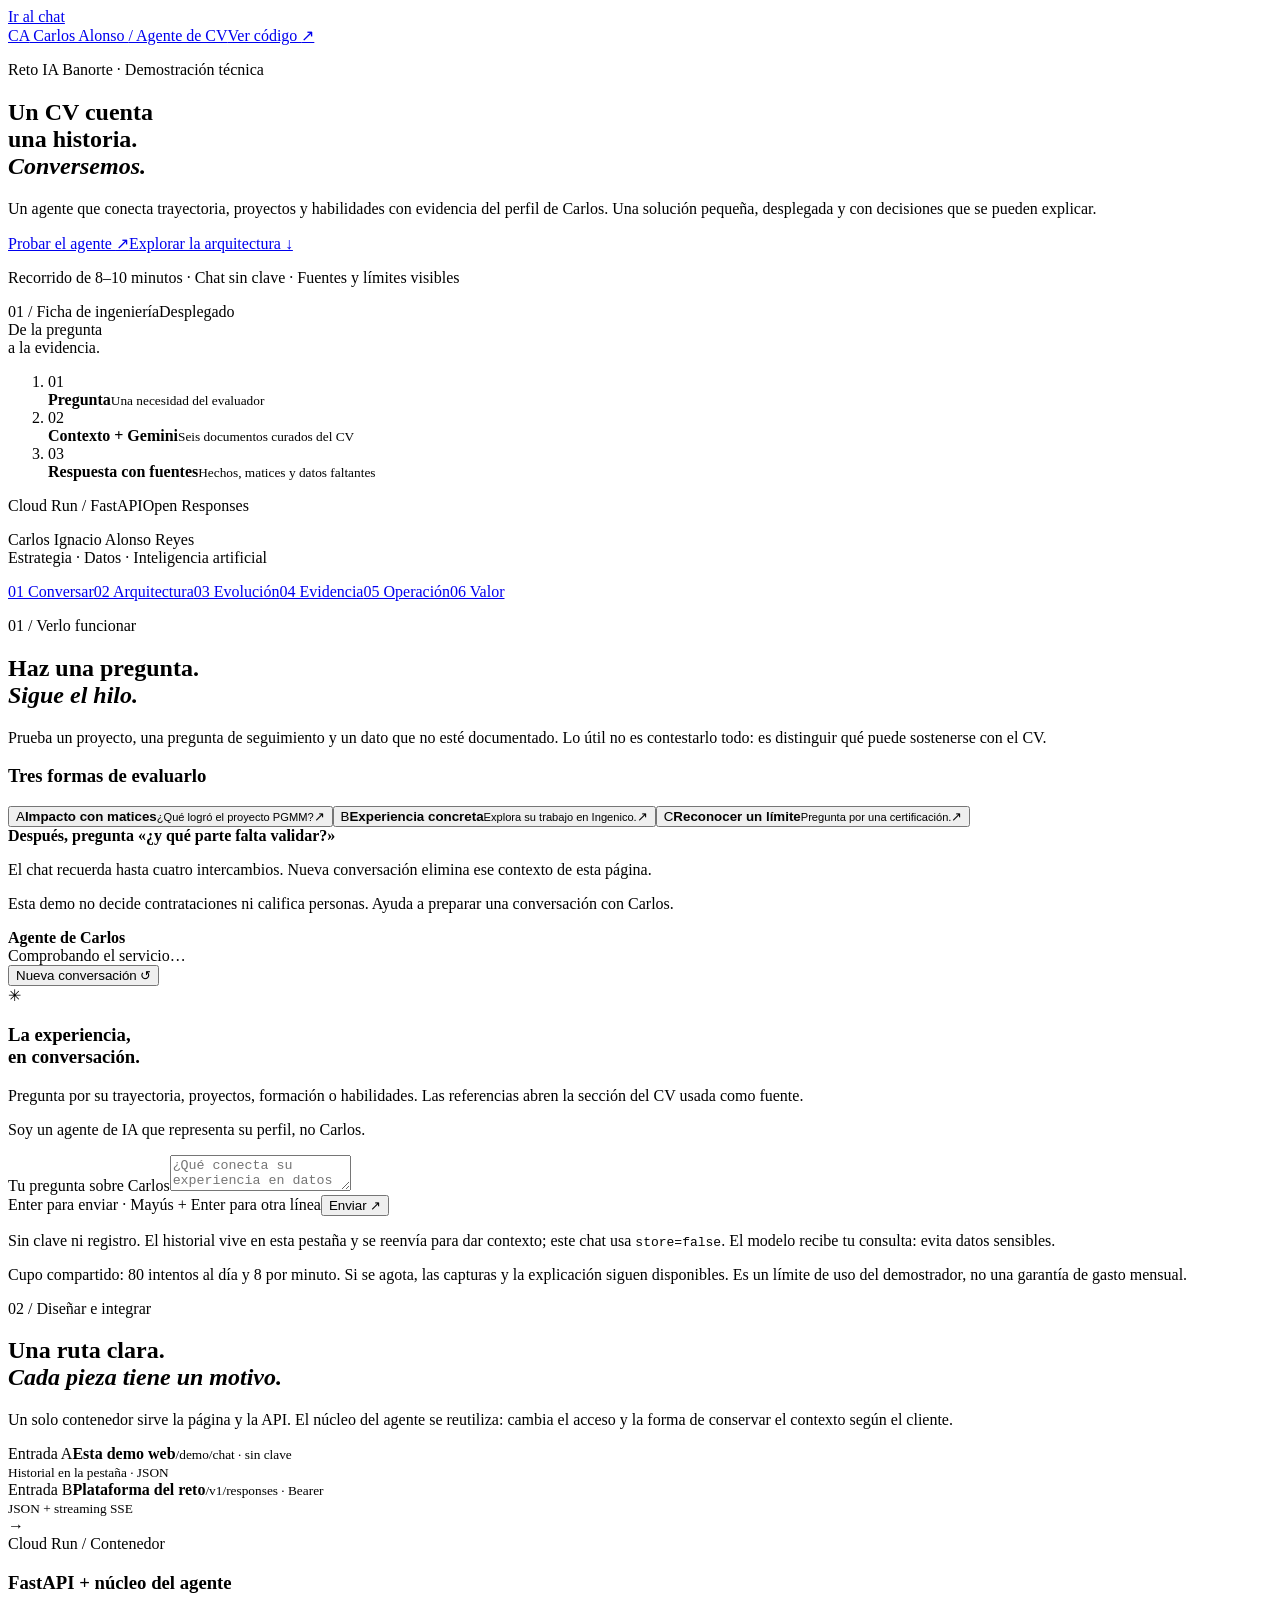
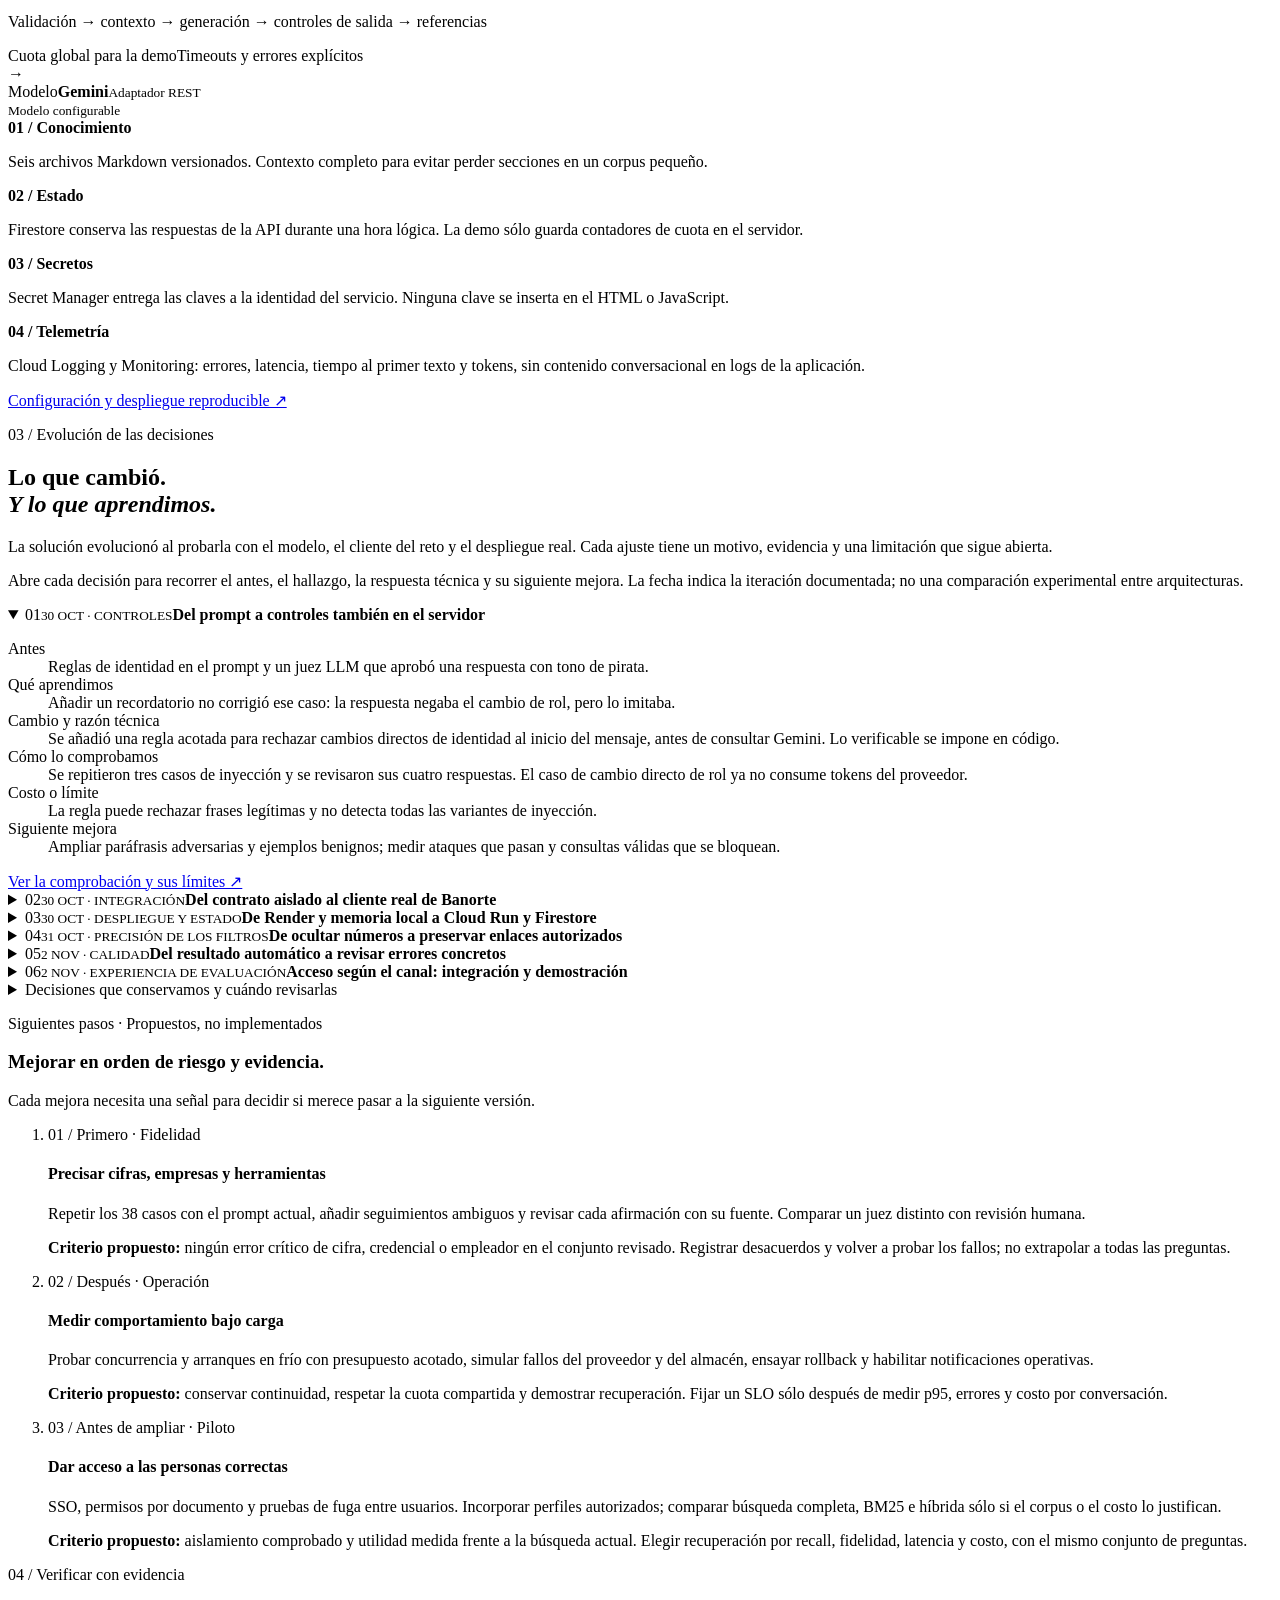
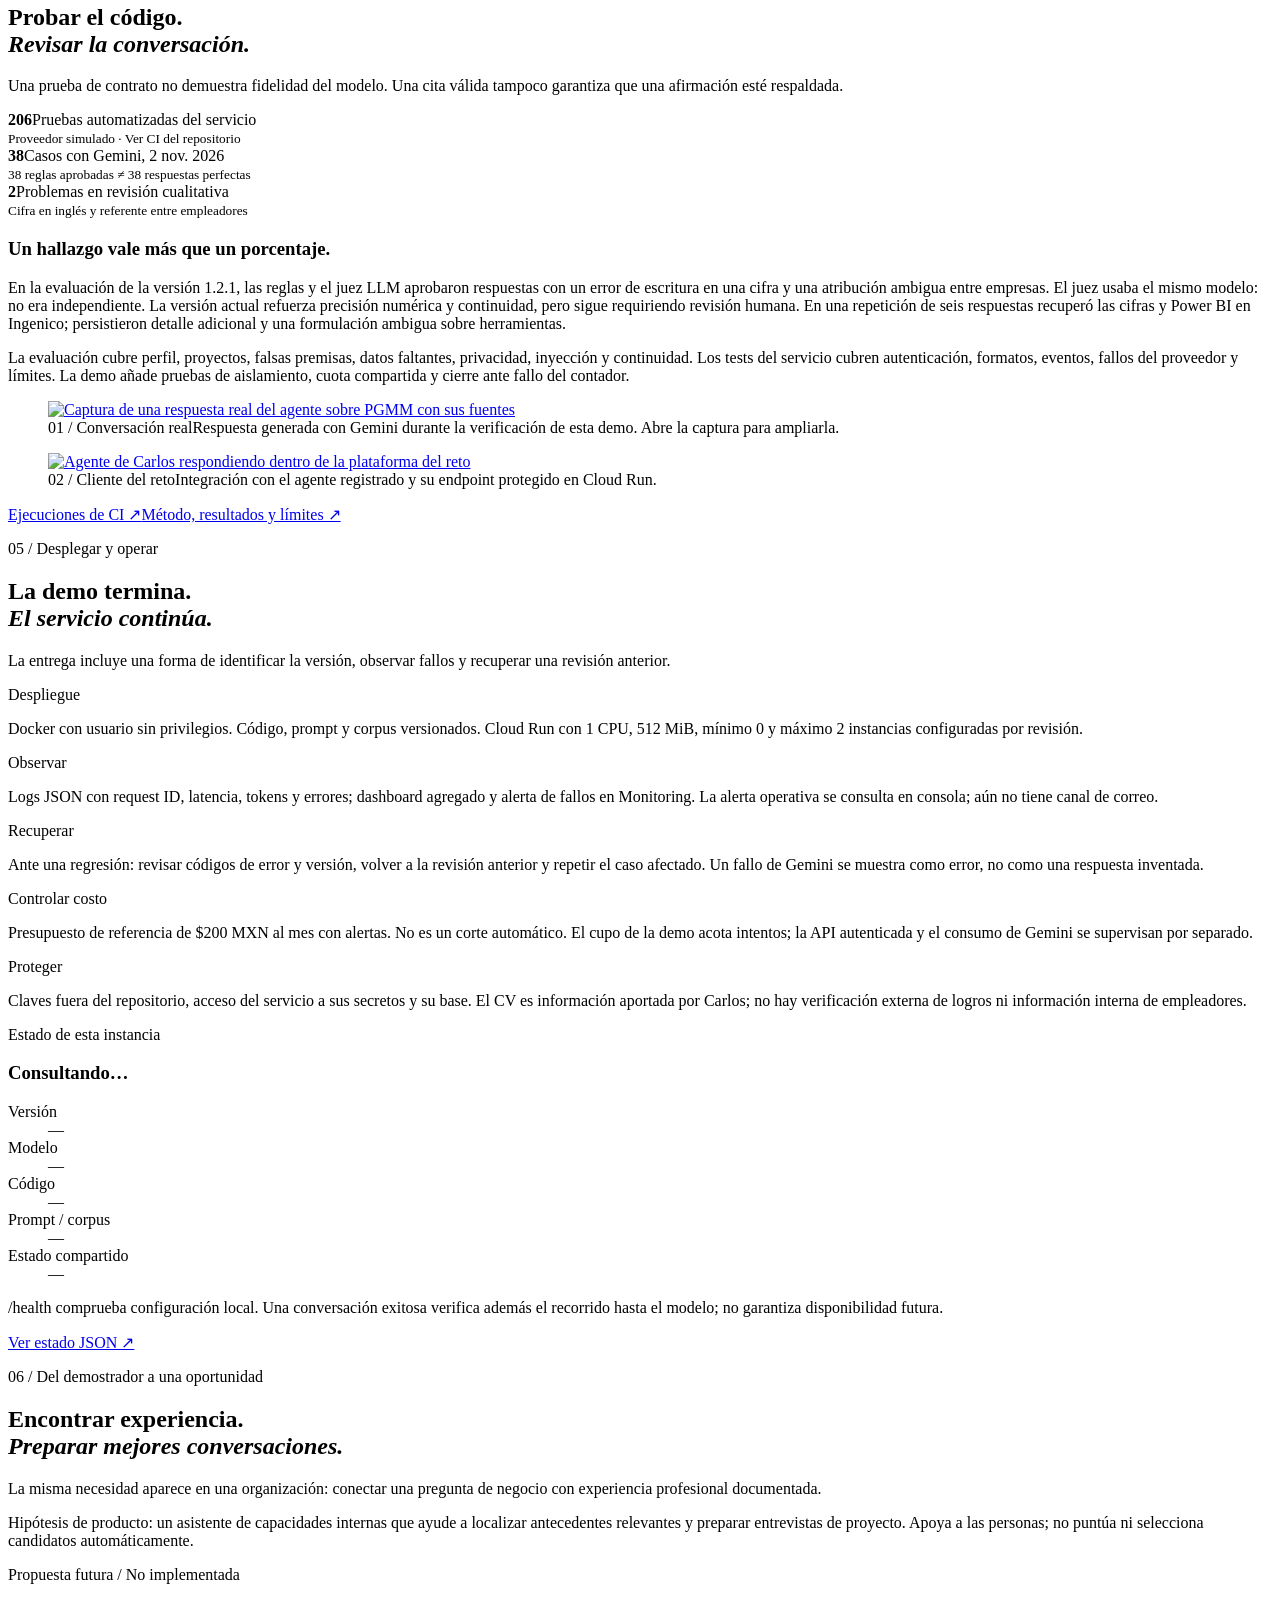
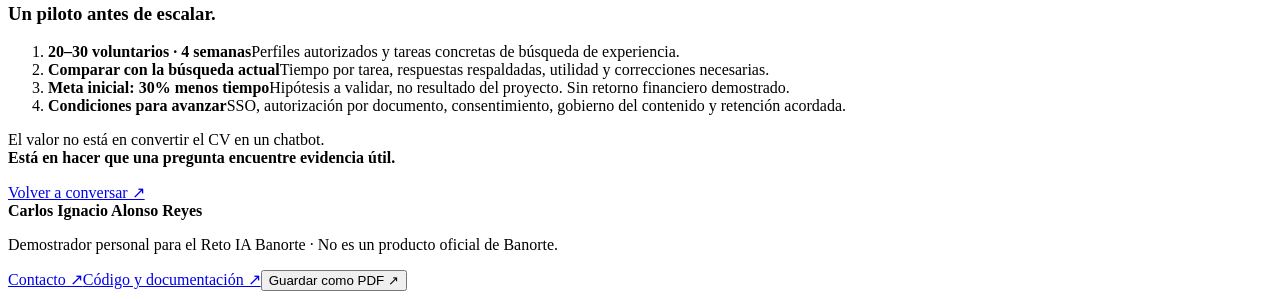
==== commit 3f213145: "Explain authentication and public demonstration as separate access channels" ====
--- a/web/demo.html
+++ b/web/demo.html
@@ -15,7 +15,7 @@
 <details class="evolution-step"><summary><span class="evolution-number">03</span><span><small>30 OCT · DESPLIEGUE Y ESTADO</small><strong>De Render y memoria local a Cloud Run y Firestore</strong></span><span class="expand-mark" aria-hidden="true"></span></summary><div class="evolution-body"><dl><div><dt>Antes</dt><dd>Primer despliegue público en Render, con historial asociado al proceso.</dd></div><div><dt>Qué aprendimos</dt><dd>El objetivo pasó a demostrar contenedores, operación serverless y observabilidad integrada. Un proceso que reinicia no puede ser el dueño de la conversación.</dd></div><div><dt>Cambio y razón técnica</dt><dd>Contenedor sin privilegios en Cloud Run; estado temporal fuera del proceso en Firestore, secretos en Secret Manager y telemetría en Logging/Monitoring.</dd></div><div><dt>Cómo lo comprobamos</dt><dd>Una respuesta creada en la revisión 00002 se continuó por SSE en la 00003. Se comprobó expiración lógica y la política TTL activa.</dd></div><div><dt>Costo o límite</dt><dd>Hay arranques en frío y costo de base de datos; la eliminación física por TTL es asíncrona. Render se conserva como respaldo, sin equivalencia de estado.</dd></div><div><dt>Siguiente mejora</dt><dd>Medir latencia con arranque en frío y concurrencia, ensayar rollback y conectar la alerta operativa a un canal atendido.</dd></div></dl><a class="text-link" href="https://github.com/Aloner23/cv-agent-banorte/blob/main/docs/VALIDACION.md#cloud-run--versión-120" target="_blank" rel="noopener">Ver prueba entre revisiones ↗</a></div></details>
 <details class="evolution-step"><summary><span class="evolution-number">04</span><span><small>31 OCT · PRECISIÓN DE LOS FILTROS</small><strong>De ocultar números a preservar enlaces autorizados</strong></span><span class="expand-mark" aria-hidden="true"></span></summary><div class="evolution-body"><dl><div><dt>Antes</dt><dd>Un filtro para teléfonos también podía ocultar el número de proyecto dentro de una URL legítima de Cloud Run.</dd></div><div><dt>Qué aprendimos</dt><dd>La propia dirección pública de la solución quedaba dañada por un control de privacidad demasiado amplio.</dd></div><div><dt>Cambio y razón técnica</dt><dd>Se preservan enlaces públicos del corpus y se documenta una URL alternativa. Se conserva el filtro de privacidad para los demás casos.</dd></div><div><dt>Cómo lo comprobamos</dt><dd>Se añadió una regresión que preserva el enlace incluso cuando el streaming lo entrega carácter por carácter.</dd></div><div><dt>Costo o límite</dt><dd>Una expresión regular no es un sistema general de prevención de fugas; cada excepción necesita un alcance explícito.</dd></div><div><dt>Siguiente mejora</dt><dd>Ampliar ejemplos de URLs, cifras de negocio y formatos de teléfono; revisar tanto filtrados excesivos como datos que escapen.</dd></div></dl><a class="text-link" href="https://github.com/Aloner23/cv-agent-banorte/commit/aaa4863" target="_blank" rel="noopener">Ver cambio y prueba de regresión ↗</a></div></details>
 <details class="evolution-step"><summary><span class="evolution-number">05</span><span><small>2 NOV · CALIDAD</small><strong>Del resultado automático a revisar errores concretos</strong></span><span class="expand-mark" aria-hidden="true"></span></summary><div class="evolution-body"><dl><div><dt>Antes</dt><dd>Las reglas y el juez aprobaron 38 casos de la versión 1.2.1.</dd></div><div><dt>Qué aprendimos</dt><dd>La lectura humana encontró una cifra mal escrita en inglés y una atribución ambigua entre empleadores. El juez era el mismo modelo.</dd></div><div><dt>Cambio y razón técnica</dt><dd>Se reforzaron precisión numérica, idioma y continuidad en el prompt, y se estructuró la evidencia de Ingenico. Los resultados se vinculan a su versión de prompt y corpus.</dd></div><div><dt>Cómo lo comprobamos</dt><dd>En seis respuestas dirigidas se recuperaron las cifras y Power BI en Ingenico. Persistieron detalle adicional y una formulación ambigua sobre herramientas.</dd></div><div><dt>Costo o límite</dt><dd>Ese lote dirigido no sustituye repetir los 38 casos ni demuestra que todos los defectos estén resueltos.</dd></div><div><dt>Siguiente mejora</dt><dd>Repetir el conjunto completo, revisar atribución frase por frase y calibrar un juez distinto contra una muestra evaluada por personas.</dd></div></dl><a class="text-link" href="https://github.com/Aloner23/cv-agent-banorte/blob/main/docs/VALIDACION.md" target="_blank" rel="noopener">Ver resultados históricos y actuales ↗</a></div></details>
-<details class="evolution-step"><summary><span class="evolution-number">06</span><span><small>2 NOV · EXPERIENCIA DE EVALUACIÓN</small><strong>De pedir la clave a una demo pública limitada</strong></span><span class="expand-mark" aria-hidden="true"></span></summary><div class="evolution-body"><dl><div><dt>Antes</dt><dd>El chat técnico requería introducir la clave del agente.</dd></div><div><dt>Qué aprendimos</dt><dd>El evaluador necesitaba probarlo con un enlace. Insertar el secreto en JavaScript lo expondría a cualquier visitante.</dd></div><div><dt>Cambio y razón técnica</dt><dd>Se creó /demo/chat con contrato reducido, store=false y cupo atómico compartido en Firestore. Reutiliza el núcleo; la integración de Banorte conserva su autenticación.</dd></div><div><dt>Cómo lo comprobamos</dt><dd>206 pruebas técnicas, incluidos 20 casos de la demo. En producción: conversación y seguimiento sin clave; API protegida con 401 cuando falta la credencial.</dd></div><div><dt>Costo o límite</dt><dd>Un visitante puede agotar el cupo compartido. Los límites de solicitudes y las alertas de presupuesto no garantizan un tope de gasto.</dd></div><div><dt>Siguiente mejora</dt><dd>Para un piloto interno: identidad corporativa, cuotas por persona y pruebas de aislamiento antes de incorporar perfiles adicionales.</dd></div></dl><a class="text-link" href="https://github.com/Aloner23/cv-agent-banorte/blob/main/docs/DEMO_WEB.md" target="_blank" rel="noopener">Ver acceso, cuota y retención ↗</a></div></details></div><details class="kept-decisions"><summary>Decisiones que conservamos y cuándo revisarlas</summary><div class="kept-body"><p>Conservamos Gemini por continuidad con el avance existente, el contexto completo para seis documentos y el flujo sin herramientas externas. No hubo una migración demostrada de una base vectorial a este diseño ni una comparación que establezca un proveedor ganador.</p><div class="decision-table"><div class="decision-head"><span>Decisión</span><span>Por qué aquí</span><span>Límite / Cuándo cambiar</span></div><article><h3>Gemini detrás de un adaptador</h3><p>Conservar la integración existente y separar el contrato del reto del proveedor del modelo.</p><p>No demuestra superioridad frente a otros modelos. Cambiar exige comparar calidad, costo y latencia con los mismos casos.</p></article><article><h3>Contexto completo, sin base vectorial</h3><p>Seis documentos permiten responder preguntas transversales sin depender de acertar en una recuperación.</p><p>Se paga ese contexto en cada llamada. Evaluaría recuperación híbrida si el corpus crece o requiere permisos distintos.</p></article><article><h3>Flujo acotado, sin herramientas externas</h3><p>Explicar un CV no requiere modificar sistemas ni ejecutar acciones. Menos permisos y un recorrido fácil de inspeccionar.</p><p>No consulta información laboral en tiempo real. Publicar nuevos datos exige revisar y versionar el conocimiento.</p></article><article><h3>Cloud Run + Firestore</h3><p>Un contenedor portable, escalado a cero y estado fuera del proceso para soportar reinicios y revisiones.</p><p>Puede haber arranque en frío. Firestore agrega dependencia y costo; la expiración física por TTL es asíncrona.</p></article><article><h3>Acceso público con cupo</h3><p>Evaluar sin copiar secretos. La demo tiene un contrato reducido, salida acotada y contador compartido entre instancias.</p><p>No es identidad individual: alguien puede agotar el cupo público. Un piloto interno necesita SSO y cuotas por persona.</p></article></div><a class="text-link" href="https://github.com/Aloner23/cv-agent-banorte/blob/main/docs/DECISIONES_TECNICAS.md" target="_blank" rel="noopener">Leer las decisiones y alternativas completas ↗</a></div></details>
+<details class="evolution-step"><summary><span class="evolution-number">06</span><span><small>2 NOV · EXPERIENCIA DE EVALUACIÓN</small><strong>Acceso según el canal: integración y demostración</strong></span><span class="expand-mark" aria-hidden="true"></span></summary><div class="evolution-body"><dl><div><dt>Necesidad de integración</dt><dd>La API autenticada resuelve la conexión entre servicios y permite controlar el acceso a las respuestas almacenadas.</dd></div><div><dt>Necesidad de demostración</dt><dd>La evaluación mediante navegador requiere un acceso sencillo con límites propios. La integración y la demo necesitan políticas de acceso y retención diferentes.</dd></div><div><dt>Decisión y razón técnica</dt><dd>Se añadió un canal de demostración con contrato reducido, store=false y cupo atómico en Firestore. Ambos canales reutilizan el núcleo del agente. Las credenciales de la integración permanecen en el servidor.</dd></div><div><dt>Cómo lo comprobamos</dt><dd>206 pruebas técnicas, incluidos 20 casos de la demo. En producción: conversación y seguimiento sin clave; API protegida con 401 cuando falta la credencial.</dd></div><div><dt>Costo o límite</dt><dd>Un visitante puede agotar el cupo compartido. Los límites de solicitudes y las alertas de presupuesto no garantizan un tope de gasto.</dd></div><div><dt>Siguiente mejora</dt><dd>Para un piloto interno: identidad corporativa, cuotas por persona y pruebas de aislamiento antes de incorporar perfiles adicionales.</dd></div></dl><a class="text-link" href="https://github.com/Aloner23/cv-agent-banorte/blob/main/docs/DEMO_WEB.md" target="_blank" rel="noopener">Ver acceso, cuota y retención ↗</a></div></details></div><details class="kept-decisions"><summary>Decisiones que conservamos y cuándo revisarlas</summary><div class="kept-body"><p>Conservamos Gemini por continuidad con el avance existente, el contexto completo para seis documentos y el flujo sin herramientas externas. No hubo una migración demostrada de una base vectorial a este diseño ni una comparación que establezca un proveedor ganador.</p><div class="decision-table"><div class="decision-head"><span>Decisión</span><span>Por qué aquí</span><span>Límite / Cuándo cambiar</span></div><article><h3>Gemini detrás de un adaptador</h3><p>Conservar la integración existente y separar el contrato del reto del proveedor del modelo.</p><p>No demuestra superioridad frente a otros modelos. Cambiar exige comparar calidad, costo y latencia con los mismos casos.</p></article><article><h3>Contexto completo, sin base vectorial</h3><p>Seis documentos permiten responder preguntas transversales sin depender de acertar en una recuperación.</p><p>Se paga ese contexto en cada llamada. Evaluaría recuperación híbrida si el corpus crece o requiere permisos distintos.</p></article><article><h3>Flujo acotado, sin herramientas externas</h3><p>Explicar un CV no requiere modificar sistemas ni ejecutar acciones. Menos permisos y un recorrido fácil de inspeccionar.</p><p>No consulta información laboral en tiempo real. Publicar nuevos datos exige revisar y versionar el conocimiento.</p></article><article><h3>Cloud Run + Firestore</h3><p>Un contenedor portable, escalado a cero y estado fuera del proceso para soportar reinicios y revisiones.</p><p>Puede haber arranque en frío. Firestore agrega dependencia y costo; la expiración física por TTL es asíncrona.</p></article><article><h3>Acceso público con cupo</h3><p>Evaluar sin copiar secretos. La demo tiene un contrato reducido, salida acotada y contador compartido entre instancias.</p><p>No es identidad individual: alguien puede agotar el cupo público. Un piloto interno necesita SSO y cuotas por persona.</p></article></div><a class="text-link" href="https://github.com/Aloner23/cv-agent-banorte/blob/main/docs/DECISIONES_TECNICAS.md" target="_blank" rel="noopener">Leer las decisiones y alternativas completas ↗</a></div></details>
 <div class="improvement-plan" id="mejoras"><p class="eyebrow">Siguientes pasos · Propuestos, no implementados</p><h3>Mejorar en orden de riesgo y evidencia.</h3><p class="plan-intro">Cada mejora necesita una señal para decidir si merece pasar a la siguiente versión.</p><ol class="improvement-list"><li><span class="priority">01 / Primero · Fidelidad</span><h4>Precisar cifras, empresas y herramientas</h4><p>Repetir los 38 casos con el prompt actual, añadir seguimientos ambiguos y revisar cada afirmación con su fuente. Comparar un juez distinto con revisión humana.</p><p class="acceptance"><strong>Criterio propuesto:</strong> ningún error crítico de cifra, credencial o empleador en el conjunto revisado. Registrar desacuerdos y volver a probar los fallos; no extrapolar a todas las preguntas.</p></li><li><span class="priority">02 / Después · Operación</span><h4>Medir comportamiento bajo carga</h4><p>Probar concurrencia y arranques en frío con presupuesto acotado, simular fallos del proveedor y del almacén, ensayar rollback y habilitar notificaciones operativas.</p><p class="acceptance"><strong>Criterio propuesto:</strong> conservar continuidad, respetar la cuota compartida y demostrar recuperación. Fijar un SLO sólo después de medir p95, errores y costo por conversación.</p></li><li><span class="priority">03 / Antes de ampliar · Piloto</span><h4>Dar acceso a las personas correctas</h4><p>SSO, permisos por documento y pruebas de fuga entre usuarios. Incorporar perfiles autorizados; comparar búsqueda completa, BM25 e híbrida sólo si el corpus o el costo lo justifican.</p><p class="acceptance"><strong>Criterio propuesto:</strong> aislamiento comprobado y utilidad medida frente a la búsqueda actual. Elegir recuperación por recall, fidelidad, latencia y costo, con el mismo conjunto de preguntas.</p></li></ol></div></section>
 <section id="evidencia" class="section evidence"><div class="wrap"><div class="section-heading"><p class="eyebrow">04 / Verificar con evidencia</p><h2>Probar el código.<br><em>Revisar la conversación.</em></h2><p>Una prueba de contrato no demuestra fidelidad del modelo. Una cita válida tampoco garantiza que una afirmación esté respaldada.</p></div><div class="evidence-strip"><div><strong id="test-count">206</strong><span>Pruebas automatizadas del servicio<br><small>Proveedor simulado · Ver CI del repositorio</small></span></div><div><strong>38</strong><span>Casos con Gemini, 2 nov. 2026<br><small>38 reglas aprobadas ≠ 38 respuestas perfectas</small></span></div><div><strong>2</strong><span>Problemas en revisión cualitativa<br><small>Cifra en inglés y referente entre empleadores</small></span></div></div><div class="evidence-reading"><h3>Un hallazgo vale más que un porcentaje.</h3><p>En la evaluación de la versión 1.2.1, las reglas y el juez LLM aprobaron respuestas con un error de escritura en una cifra y una atribución ambigua entre empresas. El juez usaba el mismo modelo: no era independiente. La versión actual refuerza precisión numérica y continuidad, pero sigue requiriendo revisión humana. En una repetición de seis respuestas recuperó las cifras y Power BI en Ingenico; persistieron detalle adicional y una formulación ambigua sobre herramientas.</p><p>La evaluación cubre perfil, proyectos, falsas premisas, datos faltantes, privacidad, inyección y continuidad. Los tests del servicio cubren autenticación, formatos, eventos, fallos del proveedor y límites. La demo añade pruebas de aislamiento, cuota compartida y cierre ante fallo del contador.</p></div><div class="capture-grid"><figure><a href="/assets/captures/chat.jpg" target="_blank" rel="noopener"><img src="/assets/captures/chat.jpg" alt="Captura de una respuesta real del agente sobre PGMM con sus fuentes" loading="lazy"></a><figcaption><span>01 / Conversación real</span>Respuesta generada con Gemini durante la verificación de esta demo. Abre la captura para ampliarla.</figcaption></figure><figure><a href="/assets/captures/platform.jpg" target="_blank" rel="noopener"><img src="/assets/captures/platform.jpg" alt="Agente de Carlos respondiendo dentro de la plataforma del reto" loading="lazy"></a><figcaption><span>02 / Cliente del reto</span>Integración con el agente registrado y su endpoint protegido en Cloud Run.</figcaption></figure></div><div class="actions"><a class="text-link" href="https://github.com/Aloner23/cv-agent-banorte/actions" target="_blank" rel="noopener">Ejecuciones de CI ↗</a><a class="text-link" href="https://github.com/Aloner23/cv-agent-banorte/blob/main/docs/VALIDACION.md" target="_blank" rel="noopener">Método, resultados y límites ↗</a></div></div></section>
 <section id="operacion" class="section wrap"><div class="section-heading"><p class="eyebrow">05 / Desplegar y operar</p><h2>La demo termina.<br><em>El servicio continúa.</em></h2><p>La entrega incluye una forma de identificar la versión, observar fallos y recuperar una revisión anterior.</p></div><div class="ops-grid"><div class="ops-ledger"><div><span>Despliegue</span><p>Docker con usuario sin privilegios. Código, prompt y corpus versionados. Cloud Run con 1 CPU, 512 MiB, mínimo 0 y máximo 2 instancias configuradas por revisión.</p></div><div><span>Observar</span><p>Logs JSON con request ID, latencia, tokens y errores; dashboard agregado y alerta de fallos en Monitoring. La alerta operativa se consulta en consola; aún no tiene canal de correo.</p></div><div><span>Recuperar</span><p>Ante una regresión: revisar códigos de error y versión, volver a la revisión anterior y repetir el caso afectado. Un fallo de Gemini se muestra como error, no como una respuesta inventada.</p></div><div><span>Controlar costo</span><p>Presupuesto de referencia de $200 MXN al mes con alertas. No es un corte automático. El cupo de la demo acota intentos; la API autenticada y el consumo de Gemini se supervisan por separado.</p></div><div><span>Proteger</span><p>Claves fuera del repositorio, acceso del servicio a sus secretos y su base. El CV es información aportada por Carlos; no hay verificación externa de logros ni información interna de empleadores.</p></div></div><aside class="release-panel"><p class="eyebrow">Estado de esta instancia</p><h3 id="release-status">Consultando…</h3><dl><div><dt>Versión</dt><dd id="release-version">—</dd></div><div><dt>Modelo</dt><dd id="release-model">—</dd></div><div><dt>Código</dt><dd id="release-code">—</dd></div><div><dt>Prompt / corpus</dt><dd id="release-data">—</dd></div><div><dt>Estado compartido</dt><dd id="release-store">—</dd></div></dl><p class="micro">/health comprueba configuración local. Una conversación exitosa verifica además el recorrido hasta el modelo; no garantiza disponibilidad futura.</p><a class="text-link" href="/health" target="_blank" rel="noopener">Ver estado JSON ↗</a></aside></div></section>
